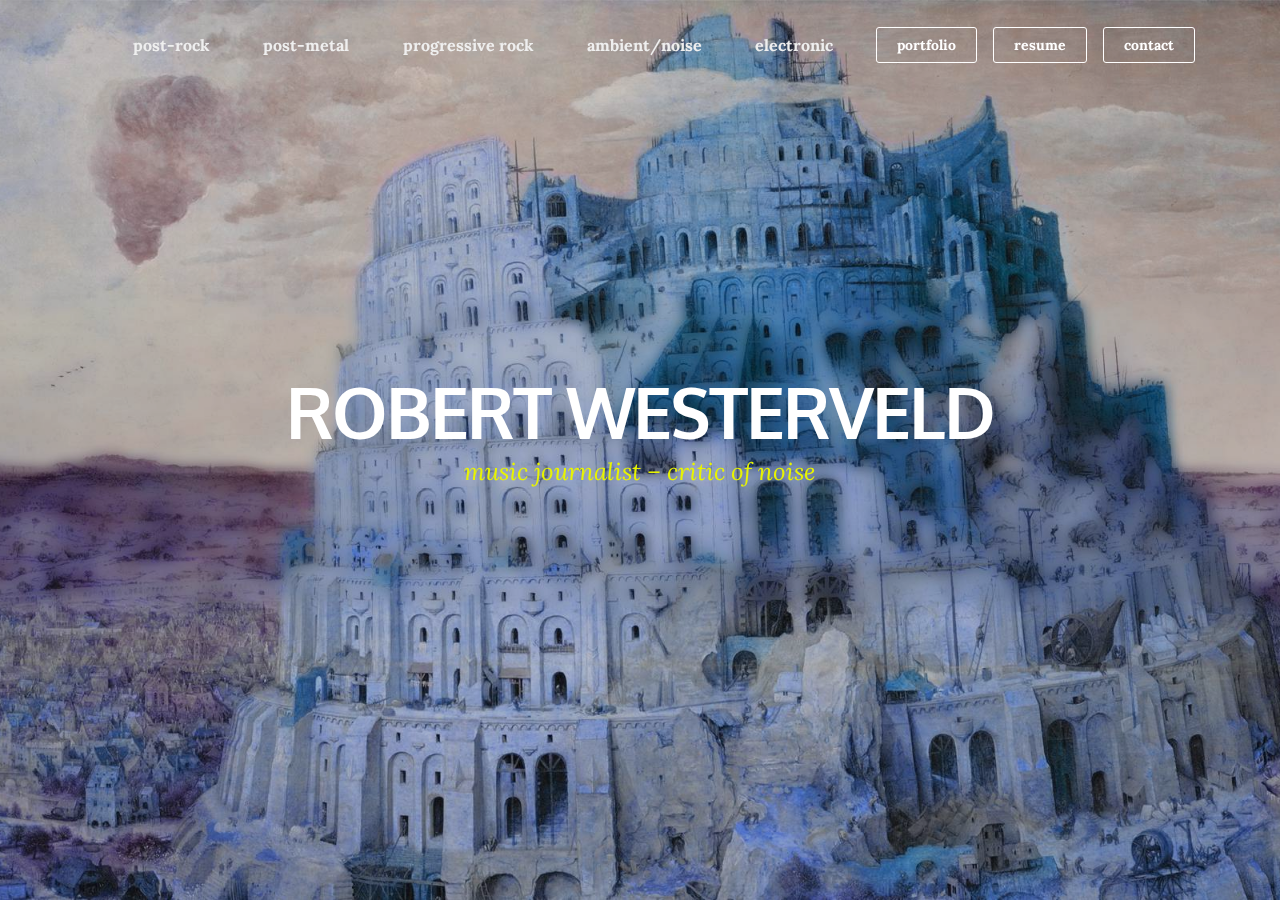
==== index.html @ 048e2b8c "create github pages" ====
<!DOCTYPE html>
<html>
<head>
  <!-- Site made with Mobirise Website Builder v3.9.0, https://mobirise.com -->
  <meta charset="UTF-8">
  <meta http-equiv="X-UA-Compatible" content="IE=edge">
  <meta name="generator" content="Mobirise v3.9.0, mobirise.com">
  <meta name="viewport" content="width=device-width, initial-scale=1">
  <link rel="shortcut icon" href="assets/images/logo.png" type="image/x-icon">
  <meta name="description" content="">
  
  <link rel="stylesheet" href="https://fonts.googleapis.com/css?family=Lora:400,700,400italic,700italic&amp;subset=latin">
  <link rel="stylesheet" href="https://fonts.googleapis.com/css?family=Montserrat:400,700">
  <link rel="stylesheet" href="https://fonts.googleapis.com/css?family=Raleway:100,100i,200,200i,300,300i,400,400i,500,500i,600,600i,700,700i,800,800i,900,900i">
  <link rel="stylesheet" href="assets/bootstrap-material-design-font/css/material.css">
  <link rel="stylesheet" href="assets/tether/tether.min.css">
  <link rel="stylesheet" href="assets/bootstrap/css/bootstrap.min.css">
  <link rel="stylesheet" href="assets/dropdown/css/style.css">
  <link rel="stylesheet" href="assets/theme/css/style.css">
  <link rel="stylesheet" href="assets/mobirise/css/mbr-additional.css" type="text/css">
  
  
  
</head>
<body>
<section id="menu-h">

    <nav class="navbar navbar-dropdown bg-color transparent">
        <div class="container">

            <div class="mbr-table">
                
                <div class="mbr-table-cell">

                    <button class="navbar-toggler pull-xs-right hidden-md-up" type="button" data-toggle="collapse" data-target="#exCollapsingNavbar">
                        <div class="hamburger-icon"></div>
                    </button>

                    <ul class="nav-dropdown collapse pull-xs-right nav navbar-nav navbar-toggleable-sm" id="exCollapsingNavbar"><li class="nav-item"><a class="nav-link link" href="https://mobirise.com/">post-rock</a></li><li class="nav-item"><a class="nav-link link" href="https://mobirise.com/">post-metal</a></li><li class="nav-item"><a class="nav-link link" href="https://mobirise.com/">progressive rock</a></li><li class="nav-item"><a class="nav-link link" href="https://mobirise.com/">ambient/noise</a></li><li class="nav-item"><a class="nav-link link" href="https://mobirise.com/">electronic</a></li><li class="nav-item nav-btn"><a class="nav-link btn btn-white-outline btn-white" href="https://mobirise.com/">portfolio</a></li><li class="nav-item nav-btn"><a class="nav-link btn btn-white btn-white-outline" href="https://mobirise.com/">resume</a></li><li class="nav-item nav-btn"><a class="nav-link btn btn-white btn-white-outline" href="https://mobirise.com/">contact</a></li></ul>
                    <button hidden="" class="navbar-toggler navbar-close" type="button" data-toggle="collapse" data-target="#exCollapsingNavbar">
                        <div class="close-icon"></div>
                    </button>

                </div>
            </div>

        </div>
    </nav>

</section>

<section class="engine"><a rel="external" href="https://mobirise.com">simple web site development software</a></section><section class="mbr-section mbr-section-hero mbr-section-full mbr-parallax-background mbr-after-navbar" id="header1-0" style="background-image: url(assets/images/background-2000x1125-46.jpg);">

    <div class="mbr-overlay" style="opacity: 0.2; background-color: rgb(0, 0, 0);"></div>

    <div class="mbr-table-cell">

        <div class="container">
            <div class="row">
                <div class="mbr-section col-md-10 col-md-offset-1 text-xs-center">

                    <h1 class="mbr-section-title display-1"><span style="font-size: 4.39rem; line-height: 1.1;">ROBERT WESTERVELD</span><br></h1>
                    <p class="mbr-section-lead lead">music journalist – critic of noise<br></p>
                    
                </div>
            </div>
        </div>
    </div>

    

</section>


  <script src="assets/web/assets/jquery/jquery.min.js"></script>
  <script src="assets/tether/tether.min.js"></script>
  <script src="assets/bootstrap/js/bootstrap.min.js"></script>
  <script src="assets/smooth-scroll/SmoothScroll.js"></script>
  <script src="assets/jarallax/jarallax.js"></script>
  <script src="assets/dropdown/js/script.min.js"></script>
  <script src="assets/touchSwipe/jquery.touchSwipe.min.js"></script>
  <script src="assets/theme/js/script.js"></script>
  
  
</body>
</html>
---- assets/bootstrap-material-design-font/css/material.css ----
@font-face {
  font-family: 'Material-Design-Icons';
  src: url('../fonts/Material-Design-Icons.eot?3ocs8m');
  src: url('../fonts/Material-Design-Icons.eot?#iefix3ocs8m') format('embedded-opentype'), url('../fonts/Material-Design-Icons.woff?3ocs8m') format('woff'), url('../fonts/Material-Design-Icons.ttf?3ocs8m') format('truetype'), url('../fonts/Material-Design-Icons.svg?3ocs8m#Material-Design-Icons') format('svg');
  font-weight: normal;
  font-style: normal;
}
[class^="mdi-"],
[class*="mdi-"] {
  speak: none;
  display: inline-block;
  font-style: normal;
  font-variant:normal;
  font-weight:normal;
  /*font-size:24px;*/
  line-height:1;
  font-family:'Material-Design-Icons' !important;
  text-rendering: auto;
  
  -webkit-font-smoothing: antialiased;
  -moz-osx-font-smoothing: grayscale;
  -webkit-transform: translate(0, 0);
      -ms-transform: translate(0, 0);
          transform: translate(0, 0);
}
[class^="mdi-"]:before,
[class*="mdi-"]:before {
  display: inline-block;
  speak: none;
  text-decoration: inherit;
}
[class^="mdi-"].pull-left,
[class*="mdi-"].pull-left {
  margin-right: .3em;
}
[class^="mdi-"].pull-right,
[class*="mdi-"].pull-right {
  margin-left: .3em;
}
[class^="mdi-"].mdi-lg:before,
[class*="mdi-"].mdi-lg:before,
[class^="mdi-"].mdi-lg:after,
[class*="mdi-"].mdi-lg:after {
  font-size: 1.33333333em;
  line-height: 0.75em;
  vertical-align: -15%;
}
[class^="mdi-"].mdi-2x:before,
[class*="mdi-"].mdi-2x:before,
[class^="mdi-"].mdi-2x:after,
[class*="mdi-"].mdi-2x:after {
  font-size: 2em;
}
[class^="mdi-"].mdi-3x:before,
[class*="mdi-"].mdi-3x:before,
[class^="mdi-"].mdi-3x:after,
[class*="mdi-"].mdi-3x:after {
  font-size: 3em;
}
[class^="mdi-"].mdi-4x:before,
[class*="mdi-"].mdi-4x:before,
[class^="mdi-"].mdi-4x:after,
[class*="mdi-"].mdi-4x:after {
  font-size: 4em;
}
[class^="mdi-"].mdi-5x:before,
[class*="mdi-"].mdi-5x:before,
[class^="mdi-"].mdi-5x:after,
[class*="mdi-"].mdi-5x:after {
  font-size: 5em;
}
[class^="mdi-device-signal-cellular-"]:after,
[class^="mdi-device-battery-"]:after,
[class^="mdi-device-battery-charging-"]:after,
[class^="mdi-device-signal-cellular-connected-no-internet-"]:after,
[class^="mdi-device-signal-wifi-"]:after,
[class^="mdi-device-signal-wifi-statusbar-not-connected"]:after,
.mdi-device-network-wifi:after {
  opacity: .3;
  position: absolute;
  left: 0;
  top: 0;
  z-index: 1;
  display: inline-block;
  speak: none;
  text-decoration: inherit;
}
[class^="mdi-device-signal-cellular-"]:after {
  content: "\e758";
}
[class^="mdi-device-battery-"]:after {
  content: "\e735";
}
[class^="mdi-device-battery-charging-"]:after {
  content: "\e733";
}
[class^="mdi-device-signal-cellular-connected-no-internet-"]:after {
  content: "\e75d";
}
[class^="mdi-device-signal-wifi-"]:after,
.mdi-device-network-wifi:after {
  content: "\e765";
}
[class^="mdi-device-signal-wifi-statusbasr-not-connected"]:after {
  content: "\e8f7";
}
.mdi-device-signal-cellular-off:after,
.mdi-device-signal-cellular-null:after,
.mdi-device-signal-cellular-no-sim:after,
.mdi-device-signal-wifi-off:after,
.mdi-device-signal-wifi-4-bar:after,
.mdi-device-signal-cellular-4-bar:after,
.mdi-device-battery-alert:after,
.mdi-device-signal-cellular-connected-no-internet-4-bar:after,
.mdi-device-battery-std:after,
.mdi-device-battery-full .mdi-device-battery-unknown:after {
  content: "";
}
.mdi-fw {
  width: 1.28571429em;
  text-align: center;
}
.mdi-ul {
  padding-left: 0;
  margin-left: 2.14285714em;
  list-style-type: none;
}
.mdi-ul > li {
  position: relative;
}
.mdi-li {
  position: absolute;
  left: -2.14285714em;
  width: 2.14285714em;
  top: 0.14285714em;
  text-align: center;
}
.mdi-li.mdi-lg {
  left: -1.85714286em;
}
.mdi-border {
  padding: .2em .25em .15em;
  border: solid 0.08em #eeeeee;
  border-radius: .1em;
}
.mdi-spin {
  -webkit-animation: mdi-spin 2s infinite linear;
  animation: mdi-spin 2s infinite linear;
  -webkit-transform-origin: 50% 50%;
  -ms-transform-origin: 50% 50%;
      transform-origin: 50% 50%;
}
.mdi-pulse {
  -webkit-animation: mdi-spin 1s steps(8) infinite;
  animation: mdi-spin 1s steps(8) infinite;
  -webkit-transform-origin: 50% 50%;
  -ms-transform-origin: 50% 50%;
      transform-origin: 50% 50%;
}
@-webkit-keyframes mdi-spin {
  0% {
    -webkit-transform: rotate(0deg);
    transform: rotate(0deg);
  }
  100% {
    -webkit-transform: rotate(359deg);
    transform: rotate(359deg);
  }
}
@keyframes mdi-spin {
  0% {
    -webkit-transform: rotate(0deg);
    transform: rotate(0deg);
  }
  100% {
    -webkit-transform: rotate(359deg);
    transform: rotate(359deg);
  }
}
.mdi-rotate-90 {
  filter: progid:DXImageTransform.Microsoft.BasicImage(rotation=1);
  -webkit-transform: rotate(90deg);
  -ms-transform: rotate(90deg);
  transform: rotate(90deg);
}
.mdi-rotate-180 {
  filter: progid:DXImageTransform.Microsoft.BasicImage(rotation=2);
  -webkit-transform: rotate(180deg);
  -ms-transform: rotate(180deg);
  transform: rotate(180deg);
}
.mdi-rotate-270 {
  filter: progid:DXImageTransform.Microsoft.BasicImage(rotation=3);
  -webkit-transform: rotate(270deg);
  -ms-transform: rotate(270deg);
  transform: rotate(270deg);
}
.mdi-flip-horizontal {
  filter: progid:DXImageTransform.Microsoft.BasicImage(rotation=0, mirror=1);
  -webkit-transform: scale(-1, 1);
  -ms-transform: scale(-1, 1);
  transform: scale(-1, 1);
}
.mdi-flip-vertical {
  filter: progid:DXImageTransform.Microsoft.BasicImage(rotation=2, mirror=1);
  -webkit-transform: scale(1, -1);
  -ms-transform: scale(1, -1);
  transform: scale(1, -1);
}
:root .mdi-rotate-90,
:root .mdi-rotate-180,
:root .mdi-rotate-270,
:root .mdi-flip-horizontal,
:root .mdi-flip-vertical {
  -webkit-filter: none;
          filter: none;
}
.mdi-stack {
  position: relative;
  display: inline-block;
  width: 2em;
  height: 2em;
  line-height: 2em;
  vertical-align: middle;
}
.mdi-stack-1x,
.mdi-stack-2x {
  position: absolute;
  left: 0;
  width: 100%;
  text-align: center;
}
.mdi-stack-1x {
  line-height: inherit;
}
.mdi-stack-2x {
  font-size: 2em;
}
.mdi-inverse {
  color: #ffffff;
}
/* Start Icons */
.mdi-action-3d-rotation:before {
  content: "\e600";
}
.mdi-action-accessibility:before {
  content: "\e601";
}
.mdi-action-account-balance-wallet:before {
  content: "\e602";
}
.mdi-action-account-balance:before {
  content: "\e603";
}
.mdi-action-account-box:before {
  content: "\e604";
}
.mdi-action-account-child:before {
  content: "\e605";
}
.mdi-action-account-circle:before {
  content: "\e606";
}
.mdi-action-add-shopping-cart:before {
  content: "\e607";
}
.mdi-action-alarm-add:before {
  content: "\e608";
}
.mdi-action-alarm-off:before {
  content: "\e609";
}
.mdi-action-alarm-on:before {
  content: "\e60a";
}
.mdi-action-alarm:before {
  content: "\e60b";
}
.mdi-action-android:before {
  content: "\e60c";
}
.mdi-action-announcement:before {
  content: "\e60d";
}
.mdi-action-aspect-ratio:before {
  content: "\e60e";
}
.mdi-action-assessment:before {
  content: "\e60f";
}
.mdi-action-assignment-ind:before {
  content: "\e610";
}
.mdi-action-assignment-late:before {
  content: "\e611";
}
.mdi-action-assignment-return:before {
  content: "\e612";
}
.mdi-action-assignment-returned:before {
  content: "\e613";
}
.mdi-action-assignment-turned-in:before {
  content: "\e614";
}
.mdi-action-assignment:before {
  content: "\e615";
}
.mdi-action-autorenew:before {
  content: "\e616";
}
.mdi-action-backup:before {
  content: "\e617";
}
.mdi-action-book:before {
  content: "\e618";
}
.mdi-action-bookmark-outline:before {
  content: "\e619";
}
.mdi-action-bookmark:before {
  content: "\e61a";
}
.mdi-action-bug-report:before {
  content: "\e61b";
}
.mdi-action-cached:before {
  content: "\e61c";
}
.mdi-action-check-circle:before {
  content: "\e61d";
}
.mdi-action-class:before {
  content: "\e61e";
}
.mdi-action-credit-card:before {
  content: "\e61f";
}
.mdi-action-dashboard:before {
  content: "\e620";
}
.mdi-action-delete:before {
  content: "\e621";
}
.mdi-action-description:before {
  content: "\e622";
}
.mdi-action-dns:before {
  content: "\e623";
}
.mdi-action-done-all:before {
  content: "\e624";
}
.mdi-action-done:before {
  content: "\e625";
}
.mdi-action-event:before {
  content: "\e626";
}
.mdi-action-exit-to-app:before {
  content: "\e627";
}
.mdi-action-explore:before {
  content: "\e628";
}
.mdi-action-extension:before {
  content: "\e629";
}
.mdi-action-face-unlock:before {
  content: "\e62a";
}
.mdi-action-favorite-outline:before {
  content: "\e62b";
}
.mdi-action-favorite:before {
  content: "\e62c";
}
.mdi-action-find-in-page:before {
  content: "\e62d";
}
.mdi-action-find-replace:before {
  content: "\e62e";
}
.mdi-action-flip-to-back:before {
  content: "\e62f";
}
.mdi-action-flip-to-front:before {
  content: "\e630";
}
.mdi-action-get-app:before {
  content: "\e631";
}
.mdi-action-grade:before {
  content: "\e632";
}
.mdi-action-group-work:before {
  content: "\e633";
}
.mdi-action-help:before {
  content: "\e634";
}
.mdi-action-highlight-remove:before {
  content: "\e635";
}
.mdi-action-history:before {
  content: "\e636";
}
.mdi-action-home:before {
  content: "\e637";
}
.mdi-action-https:before {
  content: "\e638";
}
.mdi-action-info-outline:before {
  content: "\e639";
}
.mdi-action-info:before {
  content: "\e63a";
}
.mdi-action-input:before {
  content: "\e63b";
}
.mdi-action-invert-colors:before {
  content: "\e63c";
}
.mdi-action-label-outline:before {
  content: "\e63d";
}
.mdi-action-label:before {
  content: "\e63e";
}
.mdi-action-language:before {
  content: "\e63f";
}
.mdi-action-launch:before {
  content: "\e640";
}
.mdi-action-list:before {
  content: "\e641";
}
.mdi-action-lock-open:before {
  content: "\e642";
}
.mdi-action-lock-outline:before {
  content: "\e643";
}
.mdi-action-lock:before {
  content: "\e644";
}
.mdi-action-loyalty:before {
  content: "\e645";
}
.mdi-action-markunread-mailbox:before {
  content: "\e646";
}
.mdi-action-note-add:before {
  content: "\e647";
}
.mdi-action-open-in-browser:before {
  content: "\e648";
}
.mdi-action-open-in-new:before {
  content: "\e649";
}
.mdi-action-open-with:before {
  content: "\e64a";
}
.mdi-action-pageview:before {
  content: "\e64b";
}
.mdi-action-payment:before {
  content: "\e64c";
}
.mdi-action-perm-camera-mic:before {
  content: "\e64d";
}
.mdi-action-perm-contact-cal:before {
  content: "\e64e";
}
.mdi-action-perm-data-setting:before {
  content: "\e64f";
}
.mdi-action-perm-device-info:before {
  content: "\e650";
}
.mdi-action-perm-identity:before {
  content: "\e651";
}
.mdi-action-perm-media:before {
  content: "\e652";
}
.mdi-action-perm-phone-msg:before {
  content: "\e653";
}
.mdi-action-perm-scan-wifi:before {
  content: "\e654";
}
.mdi-action-picture-in-picture:before {
  content: "\e655";
}
.mdi-action-polymer:before {
  content: "\e656";
}
.mdi-action-print:before {
  content: "\e657";
}
.mdi-action-query-builder:before {
  content: "\e658";
}
.mdi-action-question-answer:before {
  content: "\e659";
}
.mdi-action-receipt:before {
  content: "\e65a";
}
.mdi-action-redeem:before {
  content: "\e65b";
}
.mdi-action-reorder:before {
  content: "\e65c";
}
.mdi-action-report-problem:before {
  content: "\e65d";
}
.mdi-action-restore:before {
  content: "\e65e";
}
.mdi-action-room:before {
  content: "\e65f";
}
.mdi-action-schedule:before {
  content: "\e660";
}
.mdi-action-search:before {
  content: "\e661";
}
.mdi-action-settings-applications:before {
  content: "\e662";
}
.mdi-action-settings-backup-restore:before {
  content: "\e663";
}
.mdi-action-settings-bluetooth:before {
  content: "\e664";
}
.mdi-action-settings-cell:before {
  content: "\e665";
}
.mdi-action-settings-display:before {
  content: "\e666";
}
.mdi-action-settings-ethernet:before {
  content: "\e667";
}
.mdi-action-settings-input-antenna:before {
  content: "\e668";
}
.mdi-action-settings-input-component:before {
  content: "\e669";
}
.mdi-action-settings-input-composite:before {
  content: "\e66a";
}
.mdi-action-settings-input-hdmi:before {
  content: "\e66b";
}
.mdi-action-settings-input-svideo:before {
  content: "\e66c";
}
.mdi-action-settings-overscan:before {
  content: "\e66d";
}
.mdi-action-settings-phone:before {
  content: "\e66e";
}
.mdi-action-settings-power:before {
  content: "\e66f";
}
.mdi-action-settings-remote:before {
  content: "\e670";
}
.mdi-action-settings-voice:before {
  content: "\e671";
}
.mdi-action-settings:before {
  content: "\e672";
}
.mdi-action-shop-two:before {
  content: "\e673";
}
.mdi-action-shop:before {
  content: "\e674";
}
.mdi-action-shopping-basket:before {
  content: "\e675";
}
.mdi-action-shopping-cart:before {
  content: "\e676";
}
.mdi-action-speaker-notes:before {
  content: "\e677";
}
.mdi-action-spellcheck:before {
  content: "\e678";
}
.mdi-action-star-rate:before {
  content: "\e679";
}
.mdi-action-stars:before {
  content: "\e67a";
}
.mdi-action-store:before {
  content: "\e67b";
}
.mdi-action-subject:before {
  content: "\e67c";
}
.mdi-action-supervisor-account:before {
  content: "\e67d";
}
.mdi-action-swap-horiz:before {
  content: "\e67e";
}
.mdi-action-swap-vert-circle:before {
  content: "\e67f";
}
.mdi-action-swap-vert:before {
  content: "\e680";
}
.mdi-action-system-update-tv:before {
  content: "\e681";
}
.mdi-action-tab-unselected:before {
  content: "\e682";
}
.mdi-action-tab:before {
  content: "\e683";
}
.mdi-action-theaters:before {
  content: "\e684";
}
.mdi-action-thumb-down:before {
  content: "\e685";
}
.mdi-action-thumb-up:before {
  content: "\e686";
}
.mdi-action-thumbs-up-down:before {
  content: "\e687";
}
.mdi-action-toc:before {
  content: "\e688";
}
.mdi-action-today:before {
  content: "\e689";
}
.mdi-action-track-changes:before {
  content: "\e68a";
}
.mdi-action-translate:before {
  content: "\e68b";
}
.mdi-action-trending-down:before {
  content: "\e68c";
}
.mdi-action-trending-neutral:before {
  content: "\e68d";
}
.mdi-action-trending-up:before {
  content: "\e68e";
}
.mdi-action-turned-in-not:before {
  content: "\e68f";
}
.mdi-action-turned-in:before {
  content: "\e690";
}
.mdi-action-verified-user:before {
  content: "\e691";
}
.mdi-action-view-agenda:before {
  content: "\e692";
}
.mdi-action-view-array:before {
  content: "\e693";
}
.mdi-action-view-carousel:before {
  content: "\e694";
}
.mdi-action-view-column:before {
  content: "\e695";
}
.mdi-action-view-day:before {
  content: "\e696";
}
.mdi-action-view-headline:before {
  content: "\e697";
}
.mdi-action-view-list:before {
  content: "\e698";
}
.mdi-action-view-module:before {
  content: "\e699";
}
.mdi-action-view-quilt:before {
  content: "\e69a";
}
.mdi-action-view-stream:before {
  content: "\e69b";
}
.mdi-action-view-week:before {
  content: "\e69c";
}
.mdi-action-visibility-off:before {
  content: "\e69d";
}
.mdi-action-visibility:before {
  content: "\e69e";
}
.mdi-action-wallet-giftcard:before {
  content: "\e69f";
}
.mdi-action-wallet-membership:before {
  content: "\e6a0";
}
.mdi-action-wallet-travel:before {
  content: "\e6a1";
}
.mdi-action-work:before {
  content: "\e6a2";
}
.mdi-alert-error:before {
  content: "\e6a3";
}
.mdi-alert-warning:before {
  content: "\e6a4";
}
.mdi-av-album:before {
  content: "\e6a5";
}
.mdi-av-closed-caption:before {
  content: "\e6a6";
}
.mdi-av-equalizer:before {
  content: "\e6a7";
}
.mdi-av-explicit:before {
  content: "\e6a8";
}
.mdi-av-fast-forward:before {
  content: "\e6a9";
}
.mdi-av-fast-rewind:before {
  content: "\e6aa";
}
.mdi-av-games:before {
  content: "\e6ab";
}
.mdi-av-hearing:before {
  content: "\e6ac";
}
.mdi-av-high-quality:before {
  content: "\e6ad";
}
.mdi-av-loop:before {
  content: "\e6ae";
}
.mdi-av-mic-none:before {
  content: "\e6af";
}
.mdi-av-mic-off:before {
  content: "\e6b0";
}
.mdi-av-mic:before {
  content: "\e6b1";
}
.mdi-av-movie:before {
  content: "\e6b2";
}
.mdi-av-my-library-add:before {
  content: "\e6b3";
}
.mdi-av-my-library-books:before {
  content: "\e6b4";
}
.mdi-av-my-library-music:before {
  content: "\e6b5";
}
.mdi-av-new-releases:before {
  content: "\e6b6";
}
.mdi-av-not-interested:before {
  content: "\e6b7";
}
.mdi-av-pause-circle-fill:before {
  content: "\e6b8";
}
.mdi-av-pause-circle-outline:before {
  content: "\e6b9";
}
.mdi-av-pause:before {
  content: "\e6ba";
}
.mdi-av-play-arrow:before {
  content: "\e6bb";
}
.mdi-av-play-circle-fill:before {
  content: "\e6bc";
}
.mdi-av-play-circle-outline:before {
  content: "\e6bd";
}
.mdi-av-play-shopping-bag:before {
  content: "\e6be";
}
.mdi-av-playlist-add:before {
  content: "\e6bf";
}
.mdi-av-queue-music:before {
  content: "\e6c0";
}
.mdi-av-queue:before {
  content: "\e6c1";
}
.mdi-av-radio:before {
  content: "\e6c2";
}
.mdi-av-recent-actors:before {
  content: "\e6c3";
}
.mdi-av-repeat-one:before {
  content: "\e6c4";
}
.mdi-av-repeat:before {
  content: "\e6c5";
}
.mdi-av-replay:before {
  content: "\e6c6";
}
.mdi-av-shuffle:before {
  content: "\e6c7";
}
.mdi-av-skip-next:before {
  content: "\e6c8";
}
.mdi-av-skip-previous:before {
  content: "\e6c9";
}
.mdi-av-snooze:before {
  content: "\e6ca";
}
.mdi-av-stop:before {
  content: "\e6cb";
}
.mdi-av-subtitles:before {
  content: "\e6cc";
}
.mdi-av-surround-sound:before {
  content: "\e6cd";
}
.mdi-av-timer:before {
  content: "\e6ce";
}
.mdi-av-video-collection:before {
  content: "\e6cf";
}
.mdi-av-videocam-off:before {
  content: "\e6d0";
}
.mdi-av-videocam:before {
  content: "\e6d1";
}
.mdi-av-volume-down:before {
  content: "\e6d2";
}
.mdi-av-volume-mute:before {
  content: "\e6d3";
}
.mdi-av-volume-off:before {
  content: "\e6d4";
}
.mdi-av-volume-up:before {
  content: "\e6d5";
}
.mdi-av-web:before {
  content: "\e6d6";
}
.mdi-communication-business:before {
  content: "\e6d7";
}
.mdi-communication-call-end:before {
  content: "\e6d8";
}
.mdi-communication-call-made:before {
  content: "\e6d9";
}
.mdi-communication-call-merge:before {
  content: "\e6da";
}
.mdi-communication-call-missed:before {
  content: "\e6db";
}
.mdi-communication-call-received:before {
  content: "\e6dc";
}
.mdi-communication-call-split:before {
  content: "\e6dd";
}
.mdi-communication-call:before {
  content: "\e6de";
}
.mdi-communication-chat:before {
  content: "\e6df";
}
.mdi-communication-clear-all:before {
  content: "\e6e0";
}
.mdi-communication-comment:before {
  content: "\e6e1";
}
.mdi-communication-contacts:before {
  content: "\e6e2";
}
.mdi-communication-dialer-sip:before {
  content: "\e6e3";
}
.mdi-communication-dialpad:before {
  content: "\e6e4";
}
.mdi-communication-dnd-on:before {
  content: "\e6e5";
}
.mdi-communication-email:before {
  content: "\e6e6";
}
.mdi-communication-forum:before {
  content: "\e6e7";
}
.mdi-communication-import-export:before {
  content: "\e6e8";
}
.mdi-communication-invert-colors-off:before {
  content: "\e6e9";
}
.mdi-communication-invert-colors-on:before {
  content: "\e6ea";
}
.mdi-communication-live-help:before {
  content: "\e6eb";
}
.mdi-communication-location-off:before {
  content: "\e6ec";
}
.mdi-communication-location-on:before {
  content: "\e6ed";
}
.mdi-communication-message:before {
  content: "\e6ee";
}
.mdi-communication-messenger:before {
  content: "\e6ef";
}
.mdi-communication-no-sim:before {
  content: "\e6f0";
}
.mdi-communication-phone:before {
  content: "\e6f1";
}
.mdi-communication-portable-wifi-off:before {
  content: "\e6f2";
}
.mdi-communication-quick-contacts-dialer:before {
  content: "\e6f3";
}
.mdi-communication-quick-contacts-mail:before {
  content: "\e6f4";
}
.mdi-communication-ring-volume:before {
  content: "\e6f5";
}
.mdi-communication-stay-current-landscape:before {
  content: "\e6f6";
}
.mdi-communication-stay-current-portrait:before {
  content: "\e6f7";
}
.mdi-communication-stay-primary-landscape:before {
  content: "\e6f8";
}
.mdi-communication-stay-primary-portrait:before {
  content: "\e6f9";
}
.mdi-communication-swap-calls:before {
  content: "\e6fa";
}
.mdi-communication-textsms:before {
  content: "\e6fb";
}
.mdi-communication-voicemail:before {
  content: "\e6fc";
}
.mdi-communication-vpn-key:before {
  content: "\e6fd";
}
.mdi-content-add-box:before {
  content: "\e6fe";
}
.mdi-content-add-circle-outline:before {
  content: "\e6ff";
}
.mdi-content-add-circle:before {
  content: "\e700";
}
.mdi-content-add:before {
  content: "\e701";
}
.mdi-content-archive:before {
  content: "\e702";
}
.mdi-content-backspace:before {
  content: "\e703";
}
.mdi-content-block:before {
  content: "\e704";
}
.mdi-content-clear:before {
  content: "\e705";
}
.mdi-content-content-copy:before {
  content: "\e706";
}
.mdi-content-content-cut:before {
  content: "\e707";
}
.mdi-content-content-paste:before {
  content: "\e708";
}
.mdi-content-create:before {
  content: "\e709";
}
.mdi-content-drafts:before {
  content: "\e70a";
}
.mdi-content-filter-list:before {
  content: "\e70b";
}
.mdi-content-flag:before {
  content: "\e70c";
}
.mdi-content-forward:before {
  content: "\e70d";
}
.mdi-content-gesture:before {
  content: "\e70e";
}
.mdi-content-inbox:before {
  content: "\e70f";
}
.mdi-content-link:before {
  content: "\e710";
}
.mdi-content-mail:before {
  content: "\e711";
}
.mdi-content-markunread:before {
  content: "\e712";
}
.mdi-content-redo:before {
  content: "\e713";
}
.mdi-content-remove-circle-outline:before {
  content: "\e714";
}
.mdi-content-remove-circle:before {
  content: "\e715";
}
.mdi-content-remove:before {
  content: "\e716";
}
.mdi-content-reply-all:before {
  content: "\e717";
}
.mdi-content-reply:before {
  content: "\e718";
}
.mdi-content-report:before {
  content: "\e719";
}
.mdi-content-save:before {
  content: "\e71a";
}
.mdi-content-select-all:before {
  content: "\e71b";
}
.mdi-content-send:before {
  content: "\e71c";
}
.mdi-content-sort:before {
  content: "\e71d";
}
.mdi-content-text-format:before {
  content: "\e71e";
}
.mdi-content-undo:before {
  content: "\e71f";
}
.mdi-editor-attach-file:before {
  content: "\e776";
}
.mdi-editor-attach-money:before {
  content: "\e777";
}
.mdi-editor-border-all:before {
  content: "\e778";
}
.mdi-editor-border-bottom:before {
  content: "\e779";
}
.mdi-editor-border-clear:before {
  content: "\e77a";
}
.mdi-editor-border-color:before {
  content: "\e77b";
}
.mdi-editor-border-horizontal:before {
  content: "\e77c";
}
.mdi-editor-border-inner:before {
  content: "\e77d";
}
.mdi-editor-border-left:before {
  content: "\e77e";
}
.mdi-editor-border-outer:before {
  content: "\e77f";
}
.mdi-editor-border-right:before {
  content: "\e780";
}
.mdi-editor-border-style:before {
  content: "\e781";
}
.mdi-editor-border-top:before {
  content: "\e782";
}
.mdi-editor-border-vertical:before {
  content: "\e783";
}
.mdi-editor-format-align-center:before {
  content: "\e784";
}
.mdi-editor-format-align-justify:before {
  content: "\e785";
}
.mdi-editor-format-align-left:before {
  content: "\e786";
}
.mdi-editor-format-align-right:before {
  content: "\e787";
}
.mdi-editor-format-bold:before {
  content: "\e788";
}
.mdi-editor-format-clear:before {
  content: "\e789";
}
.mdi-editor-format-color-fill:before {
  content: "\e78a";
}
.mdi-editor-format-color-reset:before {
  content: "\e78b";
}
.mdi-editor-format-color-text:before {
  content: "\e78c";
}
.mdi-editor-format-indent-decrease:before {
  content: "\e78d";
}
.mdi-editor-format-indent-increase:before {
  content: "\e78e";
}
.mdi-editor-format-italic:before {
  content: "\e78f";
}
.mdi-editor-format-line-spacing:before {
  content: "\e790";
}
.mdi-editor-format-list-bulleted:before {
  content: "\e791";
}
.mdi-editor-format-list-numbered:before {
  content: "\e792";
}
.mdi-editor-format-paint:before {
  content: "\e793";
}
.mdi-editor-format-quote:before {
  content: "\e794";
}
.mdi-editor-format-size:before {
  content: "\e795";
}
.mdi-editor-format-strikethrough:before {
  content: "\e796";
}
.mdi-editor-format-textdirection-l-to-r:before {
  content: "\e797";
}
.mdi-editor-format-textdirection-r-to-l:before {
  content: "\e798";
}
.mdi-editor-format-underline:before {
  content: "\e799";
}
.mdi-editor-functions:before {
  content: "\e79a";
}
.mdi-editor-insert-chart:before {
  content: "\e79b";
}
.mdi-editor-insert-comment:before {
  content: "\e79c";
}
.mdi-editor-insert-drive-file:before {
  content: "\e79d";
}
.mdi-editor-insert-emoticon:before {
  content: "\e79e";
}
.mdi-editor-insert-invitation:before {
  content: "\e79f";
}
.mdi-editor-insert-link:before {
  content: "\e7a0";
}
.mdi-editor-insert-photo:before {
  content: "\e7a1";
}
.mdi-editor-merge-type:before {
  content: "\e7a2";
}
.mdi-editor-mode-comment:before {
  content: "\e7a3";
}
.mdi-editor-mode-edit:before {
  content: "\e7a4";
}
.mdi-editor-publish:before {
  content: "\e7a5";
}
.mdi-editor-vertical-align-bottom:before {
  content: "\e7a6";
}
.mdi-editor-vertical-align-center:before {
  content: "\e7a7";
}
.mdi-editor-vertical-align-top:before {
  content: "\e7a8";
}
.mdi-editor-wrap-text:before {
  content: "\e7a9";
}
.mdi-file-attachment:before {
  content: "\e7aa";
}
.mdi-file-cloud-circle:before {
  content: "\e7ab";
}
.mdi-file-cloud-done:before {
  content: "\e7ac";
}
.mdi-file-cloud-download:before {
  content: "\e7ad";
}
.mdi-file-cloud-off:before {
  content: "\e7ae";
}
.mdi-file-cloud-queue:before {
  content: "\e7af";
}
.mdi-file-cloud-upload:before {
  content: "\e7b0";
}
.mdi-file-cloud:before {
  content: "\e7b1";
}
.mdi-file-file-download:before {
  content: "\e7b2";
}
.mdi-file-file-upload:before {
  content: "\e7b3";
}
.mdi-file-folder-open:before {
  content: "\e7b4";
}
.mdi-file-folder-shared:before {
  content: "\e7b5";
}
.mdi-file-folder:before {
  content: "\e7b6";
}
.mdi-device-access-alarm:before {
  content: "\e720";
}
.mdi-device-access-alarms:before {
  content: "\e721";
}
.mdi-device-access-time:before {
  content: "\e722";
}
.mdi-device-add-alarm:before {
  content: "\e723";
}
.mdi-device-airplanemode-off:before {
  content: "\e724";
}
.mdi-device-airplanemode-on:before {
  content: "\e725";
}
.mdi-device-battery-20:before {
  content: "\e726";
}
.mdi-device-battery-30:before {
  content: "\e727";
}
.mdi-device-battery-50:before {
  content: "\e728";
}
.mdi-device-battery-60:before {
  content: "\e729";
}
.mdi-device-battery-80:before {
  content: "\e72a";
}
.mdi-device-battery-90:before {
  content: "\e72b";
}
.mdi-device-battery-alert:before {
  content: "\e72c";
}
.mdi-device-battery-charging-20:before {
  content: "\e72d";
}
.mdi-device-battery-charging-30:before {
  content: "\e72e";
}
.mdi-device-battery-charging-50:before {
  content: "\e72f";
}
.mdi-device-battery-charging-60:before {
  content: "\e730";
}
.mdi-device-battery-charging-80:before {
  content: "\e731";
}
.mdi-device-battery-charging-90:before {
  content: "\e732";
}
.mdi-device-battery-charging-full:before {
  content: "\e733";
}
.mdi-device-battery-full:before {
  content: "\e734";
}
.mdi-device-battery-std:before {
  content: "\e735";
}
.mdi-device-battery-unknown:before {
  content: "\e736";
}
.mdi-device-bluetooth-connected:before {
  content: "\e737";
}
.mdi-device-bluetooth-disabled:before {
  content: "\e738";
}
.mdi-device-bluetooth-searching:before {
  content: "\e739";
}
.mdi-device-bluetooth:before {
  content: "\e73a";
}
.mdi-device-brightness-auto:before {
  content: "\e73b";
}
.mdi-device-brightness-high:before {
  content: "\e73c";
}
.mdi-device-brightness-low:before {
  content: "\e73d";
}
.mdi-device-brightness-medium:before {
  content: "\e73e";
}
.mdi-device-data-usage:before {
  content: "\e73f";
}
.mdi-device-developer-mode:before {
  content: "\e740";
}
.mdi-device-devices:before {
  content: "\e741";
}
.mdi-device-dvr:before {
  content: "\e742";
}
.mdi-device-gps-fixed:before {
  content: "\e743";
}
.mdi-device-gps-not-fixed:before {
  content: "\e744";
}
.mdi-device-gps-off:before {
  content: "\e745";
}
.mdi-device-location-disabled:before {
  content: "\e746";
}
.mdi-device-location-searching:before {
  content: "\e747";
}
.mdi-device-multitrack-audio:before {
  content: "\e748";
}
.mdi-device-network-cell:before {
  content: "\e749";
}
.mdi-device-network-wifi:before {
  content: "\e74a";
}
.mdi-device-nfc:before {
  content: "\e74b";
}
.mdi-device-now-wallpaper:before {
  content: "\e74c";
}
.mdi-device-now-widgets:before {
  content: "\e74d";
}
.mdi-device-screen-lock-landscape:before {
  content: "\e74e";
}
.mdi-device-screen-lock-portrait:before {
  content: "\e74f";
}
.mdi-device-screen-lock-rotation:before {
  content: "\e750";
}
.mdi-device-screen-rotation:before {
  content: "\e751";
}
.mdi-device-sd-storage:before {
  content: "\e752";
}
.mdi-device-settings-system-daydream:before {
  content: "\e753";
}
.mdi-device-signal-cellular-0-bar:before {
  content: "\e754";
}
.mdi-device-signal-cellular-1-bar:before {
  content: "\e755";
}
.mdi-device-signal-cellular-2-bar:before {
  content: "\e756";
}
.mdi-device-signal-cellular-3-bar:before {
  content: "\e757";
}
.mdi-device-signal-cellular-4-bar:before {
  content: "\e758";
}
.mdi-signal-wifi-statusbar-connected-no-internet-after:before {
  content: "\e8f6";
}
.mdi-device-signal-cellular-connected-no-internet-0-bar:before {
  content: "\e759";
}
.mdi-device-signal-cellular-connected-no-internet-1-bar:before {
  content: "\e75a";
}
.mdi-device-signal-cellular-connected-no-internet-2-bar:before {
  content: "\e75b";
}
.mdi-device-signal-cellular-connected-no-internet-3-bar:before {
  content: "\e75c";
}
.mdi-device-signal-cellular-connected-no-internet-4-bar:before {
  content: "\e75d";
}
.mdi-device-signal-cellular-no-sim:before {
  content: "\e75e";
}
.mdi-device-signal-cellular-null:before {
  content: "\e75f";
}
.mdi-device-signal-cellular-off:before {
  content: "\e760";
}
.mdi-device-signal-wifi-0-bar:before {
  content: "\e761";
}
.mdi-device-signal-wifi-1-bar:before {
  content: "\e762";
}
.mdi-device-signal-wifi-2-bar:before {
  content: "\e763";
}
.mdi-device-signal-wifi-3-bar:before {
  content: "\e764";
}
.mdi-device-signal-wifi-4-bar:before {
  content: "\e765";
}
.mdi-device-signal-wifi-off:before {
  content: "\e766";
}
.mdi-device-signal-wifi-statusbar-1-bar:before {
  content: "\e767";
}
.mdi-device-signal-wifi-statusbar-2-bar:before {
  content: "\e768";
}
.mdi-device-signal-wifi-statusbar-3-bar:before {
  content: "\e769";
}
.mdi-device-signal-wifi-statusbar-4-bar:before {
  content: "\e76a";
}
.mdi-device-signal-wifi-statusbar-connected-no-internet-:before {
  content: "\e76b";
}
.mdi-device-signal-wifi-statusbar-connected-no-internet:before {
  content: "\e76f";
}
.mdi-device-signal-wifi-statusbar-connected-no-internet-2:before {
  content: "\e76c";
}
.mdi-device-signal-wifi-statusbar-connected-no-internet-3:before {
  content: "\e76d";
}
.mdi-device-signal-wifi-statusbar-connected-no-internet-4:before {
  content: "\e76e";
}
.mdi-signal-wifi-statusbar-not-connected-after:before {
  content: "\e8f7";
}
.mdi-device-signal-wifi-statusbar-not-connected:before {
  content: "\e770";
}
.mdi-device-signal-wifi-statusbar-null:before {
  content: "\e771";
}
.mdi-device-storage:before {
  content: "\e772";
}
.mdi-device-usb:before {
  content: "\e773";
}
.mdi-device-wifi-lock:before {
  content: "\e774";
}
.mdi-device-wifi-tethering:before {
  content: "\e775";
}
.mdi-hardware-cast-connected:before {
  content: "\e7b7";
}
.mdi-hardware-cast:before {
  content: "\e7b8";
}
.mdi-hardware-computer:before {
  content: "\e7b9";
}
.mdi-hardware-desktop-mac:before {
  content: "\e7ba";
}
.mdi-hardware-desktop-windows:before {
  content: "\e7bb";
}
.mdi-hardware-dock:before {
  content: "\e7bc";
}
.mdi-hardware-gamepad:before {
  content: "\e7bd";
}
.mdi-hardware-headset-mic:before {
  content: "\e7be";
}
.mdi-hardware-headset:before {
  content: "\e7bf";
}
.mdi-hardware-keyboard-alt:before {
  content: "\e7c0";
}
.mdi-hardware-keyboard-arrow-down:before {
  content: "\e7c1";
}
.mdi-hardware-keyboard-arrow-left:before {
  content: "\e7c2";
}
.mdi-hardware-keyboard-arrow-right:before {
  content: "\e7c3";
}
.mdi-hardware-keyboard-arrow-up:before {
  content: "\e7c4";
}
.mdi-hardware-keyboard-backspace:before {
  content: "\e7c5";
}
.mdi-hardware-keyboard-capslock:before {
  content: "\e7c6";
}
.mdi-hardware-keyboard-control:before {
  content: "\e7c7";
}
.mdi-hardware-keyboard-hide:before {
  content: "\e7c8";
}
.mdi-hardware-keyboard-return:before {
  content: "\e7c9";
}
.mdi-hardware-keyboard-tab:before {
  content: "\e7ca";
}
.mdi-hardware-keyboard-voice:before {
  content: "\e7cb";
}
.mdi-hardware-keyboard:before {
  content: "\e7cc";
}
.mdi-hardware-laptop-chromebook:before {
  content: "\e7cd";
}
.mdi-hardware-laptop-mac:before {
  content: "\e7ce";
}
.mdi-hardware-laptop-windows:before {
  content: "\e7cf";
}
.mdi-hardware-laptop:before {
  content: "\e7d0";
}
.mdi-hardware-memory:before {
  content: "\e7d1";
}
.mdi-hardware-mouse:before {
  content: "\e7d2";
}
.mdi-hardware-phone-android:before {
  content: "\e7d3";
}
.mdi-hardware-phone-iphone:before {
  content: "\e7d4";
}
.mdi-hardware-phonelink-off:before {
  content: "\e7d5";
}
.mdi-hardware-phonelink:before {
  content: "\e7d6";
}
.mdi-hardware-security:before {
  content: "\e7d7";
}
.mdi-hardware-sim-card:before {
  content: "\e7d8";
}
.mdi-hardware-smartphone:before {
  content: "\e7d9";
}
.mdi-hardware-speaker:before {
  content: "\e7da";
}
.mdi-hardware-tablet-android:before {
  content: "\e7db";
}
.mdi-hardware-tablet-mac:before {
  content: "\e7dc";
}
.mdi-hardware-tablet:before {
  content: "\e7dd";
}
.mdi-hardware-tv:before {
  content: "\e7de";
}
.mdi-hardware-watch:before {
  content: "\e7df";
}
.mdi-image-add-to-photos:before {
  content: "\e7e0";
}
.mdi-image-adjust:before {
  content: "\e7e1";
}
.mdi-image-assistant-photo:before {
  content: "\e7e2";
}
.mdi-image-audiotrack:before {
  content: "\e7e3";
}
.mdi-image-blur-circular:before {
  content: "\e7e4";
}
.mdi-image-blur-linear:before {
  content: "\e7e5";
}
.mdi-image-blur-off:before {
  content: "\e7e6";
}
.mdi-image-blur-on:before {
  content: "\e7e7";
}
.mdi-image-brightness-1:before {
  content: "\e7e8";
}
.mdi-image-brightness-2:before {
  content: "\e7e9";
}
.mdi-image-brightness-3:before {
  content: "\e7ea";
}
.mdi-image-brightness-4:before {
  content: "\e7eb";
}
.mdi-image-brightness-5:before {
  content: "\e7ec";
}
.mdi-image-brightness-6:before {
  content: "\e7ed";
}
.mdi-image-brightness-7:before {
  content: "\e7ee";
}
.mdi-image-brush:before {
  content: "\e7ef";
}
.mdi-image-camera-alt:before {
  content: "\e7f0";
}
.mdi-image-camera-front:before {
  content: "\e7f1";
}
.mdi-image-camera-rear:before {
  content: "\e7f2";
}
.mdi-image-camera-roll:before {
  content: "\e7f3";
}
.mdi-image-camera:before {
  content: "\e7f4";
}
.mdi-image-center-focus-strong:before {
  content: "\e7f5";
}
.mdi-image-center-focus-weak:before {
  content: "\e7f6";
}
.mdi-image-collections:before {
  content: "\e7f7";
}
.mdi-image-color-lens:before {
  content: "\e7f8";
}
.mdi-image-colorize:before {
  content: "\e7f9";
}
.mdi-image-compare:before {
  content: "\e7fa";
}
.mdi-image-control-point-duplicate:before {
  content: "\e7fb";
}
.mdi-image-control-point:before {
  content: "\e7fc";
}
.mdi-image-crop-3-2:before {
  content: "\e7fd";
}
.mdi-image-crop-5-4:before {
  content: "\e7fe";
}
.mdi-image-crop-7-5:before {
  content: "\e7ff";
}
.mdi-image-crop-16-9:before {
  content: "\e800";
}
.mdi-image-crop-din:before {
  content: "\e801";
}
.mdi-image-crop-free:before {
  content: "\e802";
}
.mdi-image-crop-landscape:before {
  content: "\e803";
}
.mdi-image-crop-original:before {
  content: "\e804";
}
.mdi-image-crop-portrait:before {
  content: "\e805";
}
.mdi-image-crop-square:before {
  content: "\e806";
}
.mdi-image-crop:before {
  content: "\e807";
}
.mdi-image-dehaze:before {
  content: "\e808";
}
.mdi-image-details:before {
  content: "\e809";
}
.mdi-image-edit:before {
  content: "\e80a";
}
.mdi-image-exposure-minus-1:before {
  content: "\e80b";
}
.mdi-image-exposure-minus-2:before {
  content: "\e80c";
}
.mdi-image-exposure-plus-1:before {
  content: "\e80d";
}
.mdi-image-exposure-plus-2:before {
  content: "\e80e";
}
.mdi-image-exposure-zero:before {
  content: "\e80f";
}
.mdi-image-exposure:before {
  content: "\e810";
}
.mdi-image-filter-1:before {
  content: "\e811";
}
.mdi-image-filter-2:before {
  content: "\e812";
}
.mdi-image-filter-3:before {
  content: "\e813";
}
.mdi-image-filter-4:before {
  content: "\e814";
}
.mdi-image-filter-5:before {
  content: "\e815";
}
.mdi-image-filter-6:before {
  content: "\e816";
}
.mdi-image-filter-7:before {
  content: "\e817";
}
.mdi-image-filter-8:before {
  content: "\e818";
}
.mdi-image-filter-9-plus:before {
  content: "\e819";
}
.mdi-image-filter-9:before {
  content: "\e81a";
}
.mdi-image-filter-b-and-w:before {
  content: "\e81b";
}
.mdi-image-filter-center-focus:before {
  content: "\e81c";
}
.mdi-image-filter-drama:before {
  content: "\e81d";
}
.mdi-image-filter-frames:before {
  content: "\e81e";
}
.mdi-image-filter-hdr:before {
  content: "\e81f";
}
.mdi-image-filter-none:before {
  content: "\e820";
}
.mdi-image-filter-tilt-shift:before {
  content: "\e821";
}
.mdi-image-filter-vintage:before {
  content: "\e822";
}
.mdi-image-filter:before {
  content: "\e823";
}
.mdi-image-flare:before {
  content: "\e824";
}
.mdi-image-flash-auto:before {
  content: "\e825";
}
.mdi-image-flash-off:before {
  content: "\e826";
}
.mdi-image-flash-on:before {
  content: "\e827";
}
.mdi-image-flip:before {
  content: "\e828";
}
.mdi-image-gradient:before {
  content: "\e829";
}
.mdi-image-grain:before {
  content: "\e82a";
}
.mdi-image-grid-off:before {
  content: "\e82b";
}
.mdi-image-grid-on:before {
  content: "\e82c";
}
.mdi-image-hdr-off:before {
  content: "\e82d";
}
.mdi-image-hdr-on:before {
  content: "\e82e";
}
.mdi-image-hdr-strong:before {
  content: "\e82f";
}
.mdi-image-hdr-weak:before {
  content: "\e830";
}
.mdi-image-healing:before {
  content: "\e831";
}
.mdi-image-image-aspect-ratio:before {
  content: "\e832";
}
.mdi-image-image:before {
  content: "\e833";
}
.mdi-image-iso:before {
  content: "\e834";
}
.mdi-image-landscape:before {
  content: "\e835";
}
.mdi-image-leak-add:before {
  content: "\e836";
}
.mdi-image-leak-remove:before {
  content: "\e837";
}
.mdi-image-lens:before {
  content: "\e838";
}
.mdi-image-looks-3:before {
  content: "\e839";
}
.mdi-image-looks-4:before {
  content: "\e83a";
}
.mdi-image-looks-5:before {
  content: "\e83b";
}
.mdi-image-looks-6:before {
  content: "\e83c";
}
.mdi-image-looks-one:before {
  content: "\e83d";
}
.mdi-image-looks-two:before {
  content: "\e83e";
}
.mdi-image-looks:before {
  content: "\e83f";
}
.mdi-image-loupe:before {
  content: "\e840";
}
.mdi-image-movie-creation:before {
  content: "\e841";
}
.mdi-image-nature-people:before {
  content: "\e842";
}
.mdi-image-nature:before {
  content: "\e843";
}
.mdi-image-navigate-before:before {
  content: "\e844";
}
.mdi-image-navigate-next:before {
  content: "\e845";
}
.mdi-image-palette:before {
  content: "\e846";
}
.mdi-image-panorama-fisheye:before {
  content: "\e847";
}
.mdi-image-panorama-horizontal:before {
  content: "\e848";
}
.mdi-image-panorama-vertical:before {
  content: "\e849";
}
.mdi-image-panorama-wide-angle:before {
  content: "\e84a";
}
.mdi-image-panorama:before {
  content: "\e84b";
}
.mdi-image-photo-album:before {
  content: "\e84c";
}
.mdi-image-photo-camera:before {
  content: "\e84d";
}
.mdi-image-photo-library:before {
  content: "\e84e";
}
.mdi-image-photo:before {
  content: "\e84f";
}
.mdi-image-portrait:before {
  content: "\e850";
}
.mdi-image-remove-red-eye:before {
  content: "\e851";
}
.mdi-image-rotate-left:before {
  content: "\e852";
}
.mdi-image-rotate-right:before {
  content: "\e853";
}
.mdi-image-slideshow:before {
  content: "\e854";
}
.mdi-image-straighten:before {
  content: "\e855";
}
.mdi-image-style:before {
  content: "\e856";
}
.mdi-image-switch-camera:before {
  content: "\e857";
}
.mdi-image-switch-video:before {
  content: "\e858";
}
.mdi-image-tag-faces:before {
  content: "\e859";
}
.mdi-image-texture:before {
  content: "\e85a";
}
.mdi-image-timelapse:before {
  content: "\e85b";
}
.mdi-image-timer-3:before {
  content: "\e85c";
}
.mdi-image-timer-10:before {
  content: "\e85d";
}
.mdi-image-timer-auto:before {
  content: "\e85e";
}
.mdi-image-timer-off:before {
  content: "\e85f";
}
.mdi-image-timer:before {
  content: "\e860";
}
.mdi-image-tonality:before {
  content: "\e861";
}
.mdi-image-transform:before {
  content: "\e862";
}
.mdi-image-tune:before {
  content: "\e863";
}
.mdi-image-wb-auto:before {
  content: "\e864";
}
.mdi-image-wb-cloudy:before {
  content: "\e865";
}
.mdi-image-wb-incandescent:before {
  content: "\e866";
}
.mdi-image-wb-irradescent:before {
  content: "\e867";
}
.mdi-image-wb-sunny:before {
  content: "\e868";
}
.mdi-maps-beenhere:before {
  content: "\e869";
}
.mdi-maps-directions-bike:before {
  content: "\e86a";
}
.mdi-maps-directions-bus:before {
  content: "\e86b";
}
.mdi-maps-directions-car:before {
  content: "\e86c";
}
.mdi-maps-directions-ferry:before {
  content: "\e86d";
}
.mdi-maps-directions-subway:before {
  content: "\e86e";
}
.mdi-maps-directions-train:before {
  content: "\e86f";
}
.mdi-maps-directions-transit:before {
  content: "\e870";
}
.mdi-maps-directions-walk:before {
  content: "\e871";
}
.mdi-maps-directions:before {
  content: "\e872";
}
.mdi-maps-flight:before {
  content: "\e873";
}
.mdi-maps-hotel:before {
  content: "\e874";
}
.mdi-maps-layers-clear:before {
  content: "\e875";
}
.mdi-maps-layers:before {
  content: "\e876";
}
.mdi-maps-local-airport:before {
  content: "\e877";
}
.mdi-maps-local-atm:before {
  content: "\e878";
}
.mdi-maps-local-attraction:before {
  content: "\e879";
}
.mdi-maps-local-bar:before {
  content: "\e87a";
}
.mdi-maps-local-cafe:before {
  content: "\e87b";
}
.mdi-maps-local-car-wash:before {
  content: "\e87c";
}
.mdi-maps-local-convenience-store:before {
  content: "\e87d";
}
.mdi-maps-local-drink:before {
  content: "\e87e";
}
.mdi-maps-local-florist:before {
  content: "\e87f";
}
.mdi-maps-local-gas-station:before {
  content: "\e880";
}
.mdi-maps-local-grocery-store:before {
  content: "\e881";
}
.mdi-maps-local-hospital:before {
  content: "\e882";
}
.mdi-maps-local-hotel:before {
  content: "\e883";
}
.mdi-maps-local-laundry-service:before {
  content: "\e884";
}
.mdi-maps-local-library:before {
  content: "\e885";
}
.mdi-maps-local-mall:before {
  content: "\e886";
}
.mdi-maps-local-movies:before {
  content: "\e887";
}
.mdi-maps-local-offer:before {
  content: "\e888";
}
.mdi-maps-local-parking:before {
  content: "\e889";
}
.mdi-maps-local-pharmacy:before {
  content: "\e88a";
}
.mdi-maps-local-phone:before {
  content: "\e88b";
}
.mdi-maps-local-pizza:before {
  content: "\e88c";
}
.mdi-maps-local-play:before {
  content: "\e88d";
}
.mdi-maps-local-post-office:before {
  content: "\e88e";
}
.mdi-maps-local-print-shop:before {
  content: "\e88f";
}
.mdi-maps-local-restaurant:before {
  content: "\e890";
}
.mdi-maps-local-see:before {
  content: "\e891";
}
.mdi-maps-local-shipping:before {
  content: "\e892";
}
.mdi-maps-local-taxi:before {
  content: "\e893";
}
.mdi-maps-location-history:before {
  content: "\e894";
}
.mdi-maps-map:before {
  content: "\e895";
}
.mdi-maps-my-location:before {
  content: "\e896";
}
.mdi-maps-navigation:before {
  content: "\e897";
}
.mdi-maps-pin-drop:before {
  content: "\e898";
}
.mdi-maps-place:before {
  content: "\e899";
}
.mdi-maps-rate-review:before {
  content: "\e89a";
}
.mdi-maps-restaurant-menu:before {
  content: "\e89b";
}
.mdi-maps-satellite:before {
  content: "\e89c";
}
.mdi-maps-store-mall-directory:before {
  content: "\e89d";
}
.mdi-maps-terrain:before {
  content: "\e89e";
}
.mdi-maps-traffic:before {
  content: "\e89f";
}
.mdi-navigation-apps:before {
  content: "\e8a0";
}
.mdi-navigation-arrow-back:before {
  content: "\e8a1";
}
.mdi-navigation-arrow-drop-down-circle:before {
  content: "\e8a2";
}
.mdi-navigation-arrow-drop-down:before {
  content: "\e8a3";
}
.mdi-navigation-arrow-drop-up:before {
  content: "\e8a4";
}
.mdi-navigation-arrow-forward:before {
  content: "\e8a5";
}
.mdi-navigation-cancel:before {
  content: "\e8a6";
}
.mdi-navigation-check:before {
  content: "\e8a7";
}
.mdi-navigation-chevron-left:before {
  content: "\e8a8";
}
.mdi-navigation-chevron-right:before {
  content: "\e8a9";
}
.mdi-navigation-close:before {
  content: "\e8aa";
}
.mdi-navigation-expand-less:before {
  content: "\e8ab";
}
.mdi-navigation-expand-more:before {
  content: "\e8ac";
}
.mdi-navigation-fullscreen-exit:before {
  content: "\e8ad";
}
.mdi-navigation-fullscreen:before {
  content: "\e8ae";
}
.mdi-navigation-menu:before {
  content: "\e8af";
}
.mdi-navigation-more-horiz:before {
  content: "\e8b0";
}
.mdi-navigation-more-vert:before {
  content: "\e8b1";
}
.mdi-navigation-refresh:before {
  content: "\e8b2";
}
.mdi-navigation-unfold-less:before {
  content: "\e8b3";
}
.mdi-navigation-unfold-more:before {
  content: "\e8b4";
}
.mdi-notification-adb:before {
  content: "\e8b5";
}
.mdi-notification-bluetooth-audio:before {
  content: "\e8b6";
}
.mdi-notification-disc-full:before {
  content: "\e8b7";
}
.mdi-notification-dnd-forwardslash:before {
  content: "\e8b8";
}
.mdi-notification-do-not-disturb:before {
  content: "\e8b9";
}
.mdi-notification-drive-eta:before {
  content: "\e8ba";
}
.mdi-notification-event-available:before {
  content: "\e8bb";
}
.mdi-notification-event-busy:before {
  content: "\e8bc";
}
.mdi-notification-event-note:before {
  content: "\e8bd";
}
.mdi-notification-folder-special:before {
  content: "\e8be";
}
.mdi-notification-mms:before {
  content: "\e8bf";
}
.mdi-notification-more:before {
  content: "\e8c0";
}
.mdi-notification-network-locked:before {
  content: "\e8c1";
}
.mdi-notification-phone-bluetooth-speaker:before {
  content: "\e8c2";
}
.mdi-notification-phone-forwarded:before {
  content: "\e8c3";
}
.mdi-notification-phone-in-talk:before {
  content: "\e8c4";
}
.mdi-notification-phone-locked:before {
  content: "\e8c5";
}
.mdi-notification-phone-missed:before {
  content: "\e8c6";
}
.mdi-notification-phone-paused:before {
  content: "\e8c7";
}
.mdi-notification-play-download:before {
  content: "\e8c8";
}
.mdi-notification-play-install:before {
  content: "\e8c9";
}
.mdi-notification-sd-card:before {
  content: "\e8ca";
}
.mdi-notification-sim-card-alert:before {
  content: "\e8cb";
}
.mdi-notification-sms-failed:before {
  content: "\e8cc";
}
.mdi-notification-sms:before {
  content: "\e8cd";
}
.mdi-notification-sync-disabled:before {
  content: "\e8ce";
}
.mdi-notification-sync-problem:before {
  content: "\e8cf";
}
.mdi-notification-sync:before {
  content: "\e8d0";
}
.mdi-notification-system-update:before {
  content: "\e8d1";
}
.mdi-notification-tap-and-play:before {
  content: "\e8d2";
}
.mdi-notification-time-to-leave:before {
  content: "\e8d3";
}
.mdi-notification-vibration:before {
  content: "\e8d4";
}
.mdi-notification-voice-chat:before {
  content: "\e8d5";
}
.mdi-notification-vpn-lock:before {
  content: "\e8d6";
}
.mdi-social-cake:before {
  content: "\e8d7";
}
.mdi-social-domain:before {
  content: "\e8d8";
}
.mdi-social-group-add:before {
  content: "\e8d9";
}
.mdi-social-group:before {
  content: "\e8da";
}
.mdi-social-location-city:before {
  content: "\e8db";
}
.mdi-social-mood:before {
  content: "\e8dc";
}
.mdi-social-notifications-none:before {
  content: "\e8dd";
}
.mdi-social-notifications-off:before {
  content: "\e8de";
}
.mdi-social-notifications-on:before {
  content: "\e8df";
}
.mdi-social-notifications-paused:before {
  content: "\e8e0";
}
.mdi-social-notifications:before {
  content: "\e8e1";
}
.mdi-social-pages:before {
  content: "\e8e2";
}
.mdi-social-party-mode:before {
  content: "\e8e3";
}
.mdi-social-people-outline:before {
  content: "\e8e4";
}
.mdi-social-people:before {
  content: "\e8e5";
}
.mdi-social-person-add:before {
  content: "\e8e6";
}
.mdi-social-person-outline:before {
  content: "\e8e7";
}
.mdi-social-person:before {
  content: "\e8e8";
}
.mdi-social-plus-one:before {
  content: "\e8e9";
}
.mdi-social-poll:before {
  content: "\e8ea";
}
.mdi-social-public:before {
  content: "\e8eb";
}
.mdi-social-school:before {
  content: "\e8ec";
}
.mdi-social-share:before {
  content: "\e8ed";
}
.mdi-social-whatshot:before {
  content: "\e8ee";
}
.mdi-toggle-check-box-outline-blank:before {
  content: "\e8ef";
}
.mdi-toggle-check-box:before {
  content: "\e8f0";
}
.mdi-toggle-radio-button-off:before {
  content: "\e8f1";
}
.mdi-toggle-radio-button-on:before {
  content: "\e8f2";
}
.mdi-toggle-star-half:before {
  content: "\e8f3";
}
.mdi-toggle-star-outline:before {
  content: "\e8f4";
}
.mdi-toggle-star:before {
  content: "\e8f5";
}
---- assets/dropdown/css/style.css ----
.navbar-dropdown {
  left: 0;
  padding: 0;
  position: absolute;
  right: 0;
  top: 0;
  transition: all 0.45s ease;
  z-index: 1030; }
  .navbar-dropdown .navbar-brand {
    float: none;
    font-size: 0;
    padding: 1.25rem 0;
    position: relative;
    transition: padding 0.25s ease;
    white-space: nowrap; }
    .navbar-dropdown .navbar-brand::before {
      content: "";
      display: inline-block;
      height: 100%;
      vertical-align: middle; }
  .navbar-dropdown .navbar-logo,
  .navbar-dropdown .navbar-caption {
    display: inline-block;
    vertical-align: middle; }
  .navbar-dropdown .navbar-logo {
    margin-right: 0.8rem;
    transition: margin 0.3s ease-in-out; }
    .navbar-dropdown .navbar-logo img {
      height: 3.125rem;
      transition: all 0.3s ease-in-out; }
  .navbar-dropdown .mbr-table-cell {
    height: 5.625rem; }
  .navbar-dropdown .navbar-caption {
    font-family: "Montserrat";
    font-size: 1rem;
    font-weight: 700;
    white-space: normal; }
    .navbar-dropdown .navbar-caption, .navbar-dropdown .navbar-caption:hover {
      color: inherit;
      text-decoration: none; }
  .navbar-dropdown.navbar-fixed-top {
    position: fixed; }
  .navbar-dropdown.bg-color.transparent {
    background: none !important; }
  .navbar-dropdown.navbar-short .navbar-brand {
    padding: 0.625rem 0; }
  .navbar-dropdown.navbar-short .navbar-logo {
    margin-right: 0.5rem; }
    .navbar-dropdown.navbar-short .navbar-logo img {
      height: 2.375rem; }
  .navbar-dropdown.navbar-short .mbr-table-cell {
    height: 3.625rem; }
  .navbar-dropdown .navbar-close {
    left: 0.6875rem;
    position: fixed;
    top: 0.75rem;
    z-index: 1000; }
  .navbar-dropdown.opened {
    background: none !important; }
    .navbar-dropdown.opened .navbar-brand,
    .navbar-dropdown.opened .navbar-toggler {
      display: none; }
  .navbar-dropdown .hamburger-icon {
    content: "";
    width: 16px;
    -webkit-box-shadow: 0 -6px 0 1px,0 0 0 1px,0 6px 0 1px;
    -moz-box-shadow: 0 -6px 0 1px,0 0 0 1px,0 6px 0 1px;
    box-shadow: 0 -6px 0 1px,0 0 0 1px,0 6px 0 1px; }
  .navbar-dropdown .close-icon {
    position: relative;
    width: 21px;
    height: 21px;
    overflow: hidden; }
    .navbar-dropdown .close-icon::before, .navbar-dropdown .close-icon::after {
      content: '';
      position: absolute;
      height: 2px;
      width: 100%;
      top: 50%;
      left: 0;
      margin-top: -1px; }
    .navbar-dropdown .close-icon::before {
      transform: rotate(45deg);
      -ms-transform: rotate(45deg);
      -webkit-transform: rotate(45deg); }
    .navbar-dropdown .close-icon::after {
      transform: rotate(-45deg);
      -ms-transform: rotate(-45deg);
      -webkit-transform: rotate(-45deg); }

.dropdown-menu .dropdown-toggle[data-toggle="dropdown-submenu"]::after {
  border-bottom: 0.35em solid transparent;
  border-left: 0.35em solid;
  border-right: 0;
  border-top: 0.35em solid transparent;
  margin-left: 0.3rem; }

.dropdown-menu .dropdown-item:focus {
  outline: 0; }

.nav-dropdown {
  display: table !important;
  font-family: "Montserrat";
  font-size: 0.75rem;
  font-weight: 700;
  height: auto !important; }
  .nav-dropdown .nav-item {
    display: table-cell;
    float: none;
    vertical-align: middle; }
  .nav-dropdown .nav-btn {
    padding-left: 1rem; }
  .nav-dropdown .link {
    margin: 1.667em;
    padding: 0;
    transition: color .2s ease-in-out; }
    .nav-dropdown .link.dropdown-toggle {
      margin-right: 2.583em; }
      .nav-dropdown .link.dropdown-toggle::after {
        margin-left: .25rem;
        border-top: 0.35em solid;
        border-right: 0.35em solid transparent;
        border-left: 0.35em solid transparent;
        border-bottom: 0; }
      .nav-dropdown .link.dropdown-toggle::after {
        display: block;
        margin-top: -0.1667em;
        position: absolute;
        right: 1.3333em;
        top: 50%; }
      .nav-dropdown .link.dropdown-toggle[aria-expanded="true"] {
        margin: 0;
        padding: 1.667em 2.583em 1.667em 1.667em; }
  .nav-dropdown .link::after,
  .nav-dropdown .dropdown-item::after {
    color: inherit; }
  .nav-dropdown .btn {
    font-size: 0.75rem;
    font-weight: 700;
    letter-spacing: 0;
    margin-bottom: 0;
    padding-left: 1.25rem;
    padding-right: 1.25rem; }
  .nav-dropdown .dropdown-menu {
    border-radius: 0;
    border: 0;
    left: 0;
    margin: 0;
    padding-bottom: 1.25rem;
    padding-top: 1.25rem; }
  .nav-dropdown .dropdown-submenu {
    left: 100%;
    margin-left: 0.125rem;
    margin-top: -1.25rem;
    top: 0; }
  .nav-dropdown .dropdown-item {
    font-size: 0.8125rem;
    font-weight: 500;
    line-height: 2;
    padding: 0.3846em 4.615em 0.3846em 1.5385em;
    position: relative;
    transition: color .2s ease-in-out, background-color .2s ease-in-out; }
    .nav-dropdown .dropdown-item::after {
      margin-top: -0.3077em;
      position: absolute;
      right: 1.1538em;
      top: 50%; }
    .nav-dropdown .dropdown-item:focus, .nav-dropdown .dropdown-item:hover {
      background: none; }

@media (max-width: 767px) {
  .nav-dropdown.navbar-toggleable-sm {
    bottom: 0;
    display: none;
    left: 0;
    overflow-x: hidden;
    position: fixed;
    top: 0;
    transform: translateX(-100%);
    -ms-transform: translateX(-100%);
    -webkit-transform: translateX(-100%);
    width: 18.75rem;
    z-index: 999; } }
.nav-dropdown.navbar-toggleable-xl {
  bottom: 0;
  display: none;
  left: 0;
  overflow-x: hidden;
  position: fixed;
  top: 0;
  transform: translateX(-100%);
  -ms-transform: translateX(-100%);
  -webkit-transform: translateX(-100%);
  width: 18.75rem;
  z-index: 999; }

.nav-dropdown-sm {
  display: block !important;
  overflow-x: hidden;
  overflow: auto;
  padding-top: 3.875rem; }
  .nav-dropdown-sm::after {
    content: "";
    display: block;
    height: 3rem;
    width: 100%; }
  .nav-dropdown-sm.collapse.in ~ .navbar-close {
    display: block !important; }
  .nav-dropdown-sm.collapsing, .nav-dropdown-sm.collapse.in {
    transform: translateX(0);
    -ms-transform: translateX(0);
    -webkit-transform: translateX(0);
    transition: all 0.25s ease-out;
    -webkit-transition: all 0.25s ease-out; }
  .nav-dropdown-sm.collapsing[aria-expanded="false"] {
    transform: translateX(-100%);
    -ms-transform: translateX(-100%);
    -webkit-transform: translateX(-100%); }
  .nav-dropdown-sm .nav-item {
    display: block;
    margin-left: 0 !important;
    padding-left: 0; }
  .nav-dropdown-sm .link,
  .nav-dropdown-sm .dropdown-item {
    border-top: 1px dotted rgba(255, 255, 255, 0.1);
    font-size: 0.8125rem;
    line-height: 1.6;
    margin: 0 !important;
    padding: 0.875rem 2.4rem 0.875rem 1.5625rem !important;
    position: relative;
    white-space: normal; }
    .nav-dropdown-sm .link:focus, .nav-dropdown-sm .link:hover,
    .nav-dropdown-sm .dropdown-item:focus,
    .nav-dropdown-sm .dropdown-item:hover {
      background: rgba(0, 0, 0, 0.2) !important; }
  .nav-dropdown-sm .nav-btn {
    position: relative;
    padding: 1.5625rem 1.5625rem 0 1.5625rem; }
    .nav-dropdown-sm .nav-btn::before {
      border-top: 1px dotted rgba(255, 255, 255, 0.1);
      content: "";
      left: 0;
      position: absolute;
      top: 0;
      width: 100%; }
    .nav-dropdown-sm .nav-btn + .nav-btn {
      padding-top: 0.625rem; }
      .nav-dropdown-sm .nav-btn + .nav-btn::before {
        display: none; }
  .nav-dropdown-sm .btn {
    padding: 0.625rem 0; }
  .nav-dropdown-sm .dropdown-toggle::after {
    position: absolute;
    right: 1.25rem;
    top: 50%;
    margin-top: -0.154em; }
  .nav-dropdown-sm .dropdown-toggle[data-toggle="dropdown-submenu"]::after {
    margin-left: .25rem;
    border-top: 0.35em solid;
    border-right: 0.35em solid transparent;
    border-left: 0.35em solid transparent;
    border-bottom: 0; }
  .nav-dropdown-sm .dropdown-toggle[data-toggle="dropdown-submenu"][aria-expanded="true"]::after {
    border-top: 0;
    border-right: 0.35em solid transparent;
    border-left: 0.35em solid transparent;
    border-bottom: 0.35em solid; }
  .nav-dropdown-sm .dropdown-menu {
    margin: 0;
    padding: 0;
    position: relative;
    top: 0;
    left: 0;
    width: 100%;
    border: 0;
    float: none;
    border-radius: 0;
    background: none; }

.is-builder .nav-dropdown.collapsing {
  transition: none !important; }

/*# sourceMappingURL=style.css.map */
---- assets/mobirise/css/mbr-additional.css ----
@import url(https://fonts.googleapis.com/css?family=Oxygen:400,300,700);
@import url(https://fonts.googleapis.com/css?family=Lora:400,700);
@import url(https://fonts.googleapis.com/css?family=Montserrat:400,700);
@import url(https://fonts.googleapis.com/css?family=Raleway:400,300,700);







body,
input,
textarea,
.mbr-company .list-group-text {
  font-family: 'Raleway', sans-serif;
}
.mbr-footer-content li,
.mbr-footer .mbr-contacts li {
  font-family: 'Raleway', sans-serif;
}
.btn,
.alert,
h1,
h2,
h3,
h4,
h5,
h6,
.h1,
.h2,
.h3,
.h4,
.h5,
.h6,
.display-1,
.display-2,
.display-3,
.display-4,
.mbr-figure .mbr-figure-caption,
.mbr-gallery-title,
.mbr-map [data-state-details],
.mbr-price {
  font-family: 'Montserrat', sans-serif;
}
.mbr-footer-content h1,
.mbr-footer .mbr-contacts h1,
.mbr-footer-content h2,
.mbr-footer .mbr-contacts h2,
.mbr-footer-content h3,
.mbr-footer .mbr-contacts h3,
.mbr-footer-content h4,
.mbr-footer .mbr-contacts h4,
.mbr-footer-content p strong,
.mbr-footer .mbr-contacts p strong,
.mbr-footer-content strong,
.mbr-footer .mbr-contacts strong {
  font-family: 'Montserrat', sans-serif;
}
.btn-sm,
.lead a,
.lead blockquote,
.mbr-section-subtitle,
.mbr-section-hero .mbr-section-lead,
.mbr-cards .card-subtitle,
.mbr-testimonial .card-block {
  font-family: 'Lora', serif;
}
.mbr-author-name {
  font-family: 'Montserrat', sans-serif;
}
.mbr-author-desc {
  font-family: 'Lora', serif;
}
.mbr-plan-title {
  font-family: 'Montserrat', sans-serif;
}
.mbr-plan-subtitle,
.mbr-plan-price-desc {
  font-family: 'Lora', serif;
}
.bg-primary {
  background-color: #c9b3ff !important;
}
.bg-success {
  background-color: #90a878 !important;
}
.bg-info {
  background-color: #7e9b9f !important;
}
.bg-warning {
  background-color: #e8f400 !important;
}
.bg-danger {
  background-color: #f28281 !important;
}
.btn-primary {
  background-color: #c9b3ff;
  border-color: #c9b3ff;
  color: #ffffff;
}
.btn-primary:hover,
.btn-primary:focus,
.btn-primary.focus,
.btn-primary:active,
.btn-primary.active {
  color: #ffffff;
  background-color: #9366ff;
  border-color: #9366ff;
}
.btn-primary.disabled,
.btn-primary:disabled {
  color: #ffffff !important;
  background-color: #9366ff !important;
  border-color: #9366ff !important;
}
.btn-secondary {
  background-color: #bfcecb;
  border-color: #bfcecb;
  color: #ffffff;
}
.btn-secondary:hover,
.btn-secondary:focus,
.btn-secondary.focus,
.btn-secondary:active,
.btn-secondary.active {
  color: #ffffff;
  background-color: #94ada8;
  border-color: #94ada8;
}
.btn-secondary.disabled,
.btn-secondary:disabled {
  color: #ffffff !important;
  background-color: #94ada8 !important;
  border-color: #94ada8 !important;
}
.btn-info {
  background-color: #7e9b9f;
  border-color: #7e9b9f;
  color: #ffffff;
}
.btn-info:hover,
.btn-info:focus,
.btn-info.focus,
.btn-info:active,
.btn-info.active {
  color: #ffffff;
  background-color: #597478;
  border-color: #597478;
}
.btn-info.disabled,
.btn-info:disabled {
  color: #ffffff !important;
  background-color: #597478 !important;
  border-color: #597478 !important;
}
.btn-success {
  background-color: #90a878;
  border-color: #90a878;
  color: #ffffff;
}
.btn-success:hover,
.btn-success:focus,
.btn-success.focus,
.btn-success:active,
.btn-success.active {
  color: #ffffff;
  background-color: #6a8153;
  border-color: #6a8153;
}
.btn-success.disabled,
.btn-success:disabled {
  color: #ffffff !important;
  background-color: #6a8153 !important;
  border-color: #6a8153 !important;
}
.btn-warning {
  background-color: #e8f400;
  border-color: #e8f400;
  color: #ffffff;
}
.btn-warning:hover,
.btn-warning:focus,
.btn-warning.focus,
.btn-warning:active,
.btn-warning.active {
  color: #ffffff;
  background-color: #9fa800;
  border-color: #9fa800;
}
.btn-warning.disabled,
.btn-warning:disabled {
  color: #ffffff !important;
  background-color: #9fa800 !important;
  border-color: #9fa800 !important;
}
.btn-danger {
  background-color: #f28281;
  border-color: #f28281;
  color: #ffffff;
}
.btn-danger:hover,
.btn-danger:focus,
.btn-danger.focus,
.btn-danger:active,
.btn-danger.active {
  color: #ffffff;
  background-color: #eb3d3c;
  border-color: #eb3d3c;
}
.btn-danger.disabled,
.btn-danger:disabled {
  color: #ffffff !important;
  background-color: #eb3d3c !important;
  border-color: #eb3d3c !important;
}
.btn-primary-outline {
  background: none;
  border-color: #814dff;
  color: #814dff;
}
.btn-primary-outline:hover,
.btn-primary-outline:focus,
.btn-primary-outline.focus,
.btn-primary-outline:active,
.btn-primary-outline.active {
  color: #ffffff;
  background-color: #c9b3ff;
  border-color: #c9b3ff;
}
.btn-primary-outline.disabled,
.btn-primary-outline:disabled {
  color: #ffffff !important;
  background-color: #c9b3ff !important;
  border-color: #c9b3ff !important;
}
.btn-secondary-outline {
  background: none;
  border-color: #85a29c;
  color: #85a29c;
}
.btn-secondary-outline:hover,
.btn-secondary-outline:focus,
.btn-secondary-outline.focus,
.btn-secondary-outline:active,
.btn-secondary-outline.active {
  color: #ffffff;
  background-color: #bfcecb;
  border-color: #bfcecb;
}
.btn-secondary-outline.disabled,
.btn-secondary-outline:disabled {
  color: #ffffff !important;
  background-color: #bfcecb !important;
  border-color: #bfcecb !important;
}
.btn-info-outline {
  background: none;
  border-color: #4e6669;
  color: #4e6669;
}
.btn-info-outline:hover,
.btn-info-outline:focus,
.btn-info-outline.focus,
.btn-info-outline:active,
.btn-info-outline.active {
  color: #ffffff;
  background-color: #7e9b9f;
  border-color: #7e9b9f;
}
.btn-info-outline.disabled,
.btn-info-outline:disabled {
  color: #ffffff !important;
  background-color: #7e9b9f !important;
  border-color: #7e9b9f !important;
}
.btn-success-outline {
  background: none;
  border-color: #5d7149;
  color: #5d7149;
}
.btn-success-outline:hover,
.btn-success-outline:focus,
.btn-success-outline.focus,
.btn-success-outline:active,
.btn-success-outline.active {
  color: #ffffff;
  background-color: #90a878;
  border-color: #90a878;
}
.btn-success-outline.disabled,
.btn-success-outline:disabled {
  color: #ffffff !important;
  background-color: #90a878 !important;
  border-color: #90a878 !important;
}
.btn-warning-outline {
  background: none;
  border-color: #878e00;
  color: #878e00;
}
.btn-warning-outline:hover,
.btn-warning-outline:focus,
.btn-warning-outline.focus,
.btn-warning-outline:active,
.btn-warning-outline.active {
  color: #ffffff;
  background-color: #e8f400;
  border-color: #e8f400;
}
.btn-warning-outline.disabled,
.btn-warning-outline:disabled {
  color: #ffffff !important;
  background-color: #e8f400 !important;
  border-color: #e8f400 !important;
}
.btn-danger-outline {
  background: none;
  border-color: #e82625;
  color: #e82625;
}
.btn-danger-outline:hover,
.btn-danger-outline:focus,
.btn-danger-outline.focus,
.btn-danger-outline:active,
.btn-danger-outline.active {
  color: #ffffff;
  background-color: #f28281;
  border-color: #f28281;
}
.btn-danger-outline.disabled,
.btn-danger-outline:disabled {
  color: #ffffff !important;
  background-color: #f28281 !important;
  border-color: #f28281 !important;
}
.text-primary {
  color: #c9b3ff !important;
}
.text-success {
  color: #90a878 !important;
}
.text-info {
  color: #7e9b9f !important;
}
.text-warning {
  color: #e8f400 !important;
}
.text-danger {
  color: #f28281 !important;
}
.alert-success {
  background-color: #90a878;
}
.alert-info {
  background-color: #7e9b9f;
}
.alert-warning {
  background-color: #e8f400;
}
.alert-danger {
  background-color: #f28281;
}
.btn-social {
  border-color: #c9b3ff;
}
.btn-social:hover {
  background: #c9b3ff;
}
.mbr-company .list-group-item.active .list-group-text {
  color: #c9b3ff;
}
.mbr-footer p a,
.mbr-footer ul a {
  color: #c9b3ff;
}
.mbr-footer-content li::before,
.mbr-footer .mbr-contacts li::before {
  background: #c9b3ff;
}
.mbr-footer-content li a:hover,
.mbr-footer .mbr-contacts li a:hover {
  color: #c9b3ff;
}
.lead a,
.lead a:hover {
  color: #c9b3ff;
}
.lead blockquote {
  border-color: #c9b3ff;
}
.mbr-plan-header.bg-primary .mbr-plan-subtitle,
.mbr-plan-header.bg-primary .mbr-plan-price-desc {
  color: #ffffff;
}
.mbr-plan-header.bg-success .mbr-plan-subtitle,
.mbr-plan-header.bg-success .mbr-plan-price-desc {
  color: #d0dac6;
}
.mbr-plan-header.bg-info .mbr-plan-subtitle,
.mbr-plan-header.bg-info .mbr-plan-price-desc {
  color: #c7d4d5;
}
.mbr-plan-header.bg-warning .mbr-plan-subtitle,
.mbr-plan-header.bg-warning .mbr-plan-price-desc {
  color: #fcffc1;
}
.mbr-plan-header.bg-danger .mbr-plan-subtitle,
.mbr-plan-header.bg-danger .mbr-plan-price-desc {
  color: #ffffff;
}
.mbr-small-footer a,
.mbr-gallery-filter li:hover {
  color: #c9b3ff;
}
.scrollToTop_wraper {
  opacity: 0 !important;
}
#header1-0 .mbr-section-title {
  font-family: 'Oxygen', sans-serif;
  color: #ffffff;
  text-align: center;
}
#header1-0 .mbr-section-lead {
  text-align: center;
  color: #e8f400;
  font-family: 'Lora', serif;
}
#menu-h .hide-buttons .nav-btn {
  display: none !important;
}
#menu-h .navbar-caption {
  color: #ffffff;
}
#menu-h .navbar-toggler {
  color: #efefef;
}
#menu-h .close-icon::before,
#menu-h .close-icon::after {
  background-color: #efefef;
}
#menu-h .link,
#menu-h .dropdown-item {
  color: #efefef;
  font-family: 'Lora', serif;
}
#menu-h .link {
  font-size: 1rem;
}
#menu-h .dropdown-item,
#menu-h .nav-dropdown-sm .link {
  font-size: 1.083rem;
}
#menu-h .link:hover,
#menu-h .dropdown-item:hover,
#menu-h .link:focus,
#menu-h .dropdown-item:focus {
  color: #c9b3ff;
}
#menu-h .link[aria-expanded="true"],
#menu-h .dropdown-menu {
  background: #0e0e0e;
}
#menu-h .nav-dropdown-sm .link:focus,
#menu-h .nav-dropdown-sm .link:hover,
#menu-h .nav-dropdown-sm .dropdown-item:focus,
#menu-h .nav-dropdown-sm .dropdown-item:hover {
  background: #202020!important;
}
#menu-h .navbar,
#menu-h .nav-dropdown-sm,
#menu-h .nav-dropdown-sm .link[aria-expanded="true"],
#menu-h .nav-dropdown-sm .dropdown-menu {
  background: #282828;
}
#menu-h .bg-color.transparent .link {
  color: #efefef;
  transition: none;
}
#menu-h .bg-color.transparent.opened .link {
  transition: color 0.2s ease-in-out;
}
#menu-h .bg-color.transparent.opened .link:hover,
#menu-h .bg-color.transparent.opened .link:focus {
  color: #c9b3ff;
}
#menu-h .link[aria-expanded="true"],
#menu-h .dropdown-item[aria-expanded="true"] {
  color: #c9b3ff!important;
}
#menu-h .btn {
  font-family: 'Lora', serif;
  font-size: 14px;
}
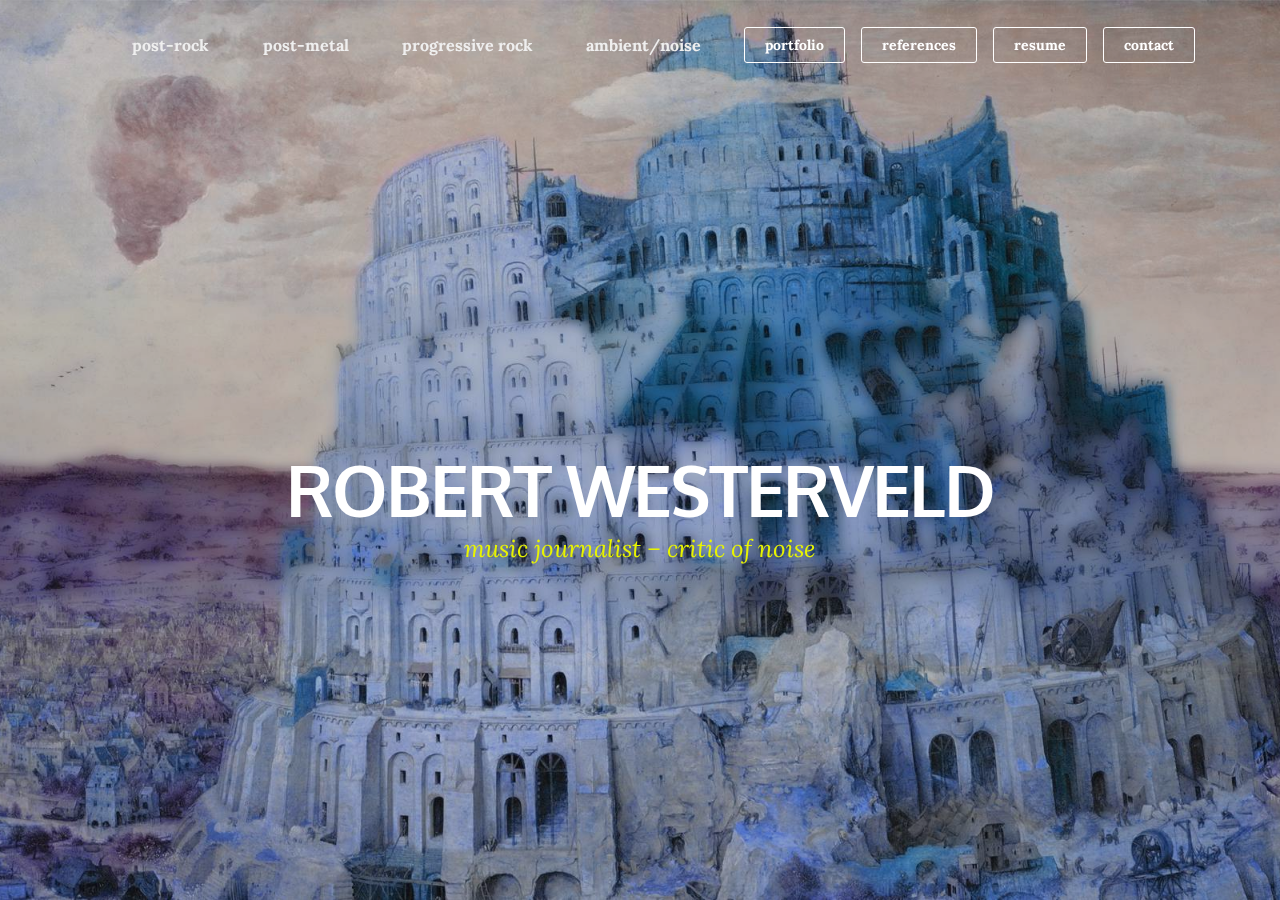
==== commit 4de894f7: "create github pages" ====
--- a/index.html
+++ b/index.html
@@ -36,7 +36,7 @@
                         <div class="hamburger-icon"></div>
                     </button>
 
-                    <ul class="nav-dropdown collapse pull-xs-right nav navbar-nav navbar-toggleable-sm" id="exCollapsingNavbar"><li class="nav-item"><a class="nav-link link" href="https://mobirise.com/">post-rock</a></li><li class="nav-item"><a class="nav-link link" href="https://mobirise.com/">post-metal</a></li><li class="nav-item"><a class="nav-link link" href="https://mobirise.com/">progressive rock</a></li><li class="nav-item"><a class="nav-link link" href="https://mobirise.com/">ambient/noise</a></li><li class="nav-item"><a class="nav-link link" href="https://mobirise.com/">electronic</a></li><li class="nav-item nav-btn"><a class="nav-link btn btn-white-outline btn-white" href="https://mobirise.com/">portfolio</a></li><li class="nav-item nav-btn"><a class="nav-link btn btn-white btn-white-outline" href="https://mobirise.com/">resume</a></li><li class="nav-item nav-btn"><a class="nav-link btn btn-white btn-white-outline" href="https://mobirise.com/">contact</a></li></ul>
+                    <ul class="nav-dropdown collapse pull-xs-right nav navbar-nav navbar-toggleable-sm" id="exCollapsingNavbar"><li class="nav-item"><a class="nav-link link" href="post-rock.html">post-rock</a></li><li class="nav-item"><a class="nav-link link" href="post-metal.html">post-metal</a></li><li class="nav-item"><a class="nav-link link" href="https://mobirise.com/">progressive rock</a></li><li class="nav-item"><a class="nav-link link" href="ambientnoise.html"><p>ambient/noise</p></a></li><li class="nav-item nav-btn"><a class="nav-link btn btn-white-outline btn-white" href="portfolio.html">portfolio</a></li><li class="nav-item nav-btn"><a class="nav-link btn btn-white-outline btn-white" href="portfolio.html">references</a></li><li class="nav-item nav-btn"><a class="nav-link btn btn-white btn-white-outline" href="resume.html">resume</a></li><li class="nav-item nav-btn"><a class="nav-link btn btn-white btn-white-outline" href="mailto:robertwesterveld@gmail.com">contact</a></li></ul>
                     <button hidden="" class="navbar-toggler navbar-close" type="button" data-toggle="collapse" data-target="#exCollapsingNavbar">
                         <div class="close-icon"></div>
                     </button>
@@ -49,7 +49,7 @@
 
 </section>
 
-<section class="engine"><a rel="external" href="https://mobirise.com">simple web site development software</a></section><section class="mbr-section mbr-section-hero mbr-section-full mbr-parallax-background mbr-after-navbar" id="header1-0" style="background-image: url(assets/images/background-2000x1125-46.jpg);">
+<section class="engine"><a rel="external" href="https://mobirise.com">top bootstrap web maker</a></section><section class="mbr-section mbr-section-hero mbr-section-full mbr-parallax-background mbr-after-navbar" id="header1-0" style="background-image: url(assets/images/background-2000x1125-46.jpg);">
 
     <div class="mbr-overlay" style="opacity: 0.2; background-color: rgb(0, 0, 0);"></div>
 
@@ -59,7 +59,7 @@
             <div class="row">
                 <div class="mbr-section col-md-10 col-md-offset-1 text-xs-center">
 
-                    <h1 class="mbr-section-title display-1"><span style="font-size: 4.39rem; line-height: 1.1;">ROBERT WESTERVELD</span><br></h1>
+                    <h1 class="mbr-section-title display-1"><span style="font-size: 4.39rem; line-height: 1.1;"><br></span><br><span style="font-size: 4.39rem; line-height: 1.1;">ROBERT WESTERVELD</span><br></h1>
                     <p class="mbr-section-lead lead">music journalist – critic of noise<br></p>
                     
                 </div>
--- a/assets/mobirise/css/mbr-additional.css
+++ b/assets/mobirise/css/mbr-additional.css
@@ -2,6 +2,7 @@
 @import url(https://fonts.googleapis.com/css?family=Lora:400,700);
 @import url(https://fonts.googleapis.com/css?family=Montserrat:400,700);
 @import url(https://fonts.googleapis.com/css?family=Raleway:400,300,700);
+@import url(https://fonts.googleapis.com/css?family=Lato:400,300,700);
 
 
 
@@ -492,3 +493,590 @@
   font-family: 'Lora', serif;
   font-size: 14px;
 }
+
+
+
+#slider-s H2 {
+  text-align: center;
+  font-family: 'Lato', sans-serif;
+  font-size: 36px;
+}
+#slider-s P {
+  text-align: center;
+  color: #e8f400;
+}
+#menu-k .hide-buttons .nav-btn {
+  display: none !important;
+}
+#menu-k .navbar-caption {
+  color: #ffffff;
+}
+#menu-k .navbar-toggler {
+  color: #efefef;
+}
+#menu-k .close-icon::before,
+#menu-k .close-icon::after {
+  background-color: #efefef;
+}
+#menu-k .link,
+#menu-k .dropdown-item {
+  color: #efefef;
+  font-family: 'Lora', serif;
+}
+#menu-k .link {
+  font-size: 1rem;
+}
+#menu-k .dropdown-item,
+#menu-k .nav-dropdown-sm .link {
+  font-size: 1.083rem;
+}
+#menu-k .link:hover,
+#menu-k .dropdown-item:hover,
+#menu-k .link:focus,
+#menu-k .dropdown-item:focus {
+  color: #c9b3ff;
+}
+#menu-k .link[aria-expanded="true"],
+#menu-k .dropdown-menu {
+  background: #0e0e0e;
+}
+#menu-k .nav-dropdown-sm .link:focus,
+#menu-k .nav-dropdown-sm .link:hover,
+#menu-k .nav-dropdown-sm .dropdown-item:focus,
+#menu-k .nav-dropdown-sm .dropdown-item:hover {
+  background: #202020!important;
+}
+#menu-k .navbar,
+#menu-k .nav-dropdown-sm,
+#menu-k .nav-dropdown-sm .link[aria-expanded="true"],
+#menu-k .nav-dropdown-sm .dropdown-menu {
+  background: #282828;
+}
+#menu-k .bg-color.transparent .link {
+  color: #efefef;
+  transition: none;
+}
+#menu-k .bg-color.transparent.opened .link {
+  transition: color 0.2s ease-in-out;
+}
+#menu-k .bg-color.transparent.opened .link:hover,
+#menu-k .bg-color.transparent.opened .link:focus {
+  color: #c9b3ff;
+}
+#menu-k .link[aria-expanded="true"],
+#menu-k .dropdown-item[aria-expanded="true"] {
+  color: #c9b3ff!important;
+}
+#menu-k .btn {
+  font-family: 'Lora', serif;
+  font-size: 14px;
+}
+
+
+
+#slider-t H2 {
+  text-align: center;
+  font-family: 'Lato', sans-serif;
+  font-size: 36px;
+}
+#slider-t P {
+  text-align: center;
+  color: #e8f400;
+}
+#menu-k .hide-buttons .nav-btn {
+  display: none !important;
+}
+#menu-k .navbar-caption {
+  color: #ffffff;
+}
+#menu-k .navbar-toggler {
+  color: #efefef;
+}
+#menu-k .close-icon::before,
+#menu-k .close-icon::after {
+  background-color: #efefef;
+}
+#menu-k .link,
+#menu-k .dropdown-item {
+  color: #efefef;
+  font-family: 'Lora', serif;
+}
+#menu-k .link {
+  font-size: 1rem;
+}
+#menu-k .dropdown-item,
+#menu-k .nav-dropdown-sm .link {
+  font-size: 1.083rem;
+}
+#menu-k .link:hover,
+#menu-k .dropdown-item:hover,
+#menu-k .link:focus,
+#menu-k .dropdown-item:focus {
+  color: #c9b3ff;
+}
+#menu-k .link[aria-expanded="true"],
+#menu-k .dropdown-menu {
+  background: #0e0e0e;
+}
+#menu-k .nav-dropdown-sm .link:focus,
+#menu-k .nav-dropdown-sm .link:hover,
+#menu-k .nav-dropdown-sm .dropdown-item:focus,
+#menu-k .nav-dropdown-sm .dropdown-item:hover {
+  background: #202020!important;
+}
+#menu-k .navbar,
+#menu-k .nav-dropdown-sm,
+#menu-k .nav-dropdown-sm .link[aria-expanded="true"],
+#menu-k .nav-dropdown-sm .dropdown-menu {
+  background: #282828;
+}
+#menu-k .bg-color.transparent .link {
+  color: #efefef;
+  transition: none;
+}
+#menu-k .bg-color.transparent.opened .link {
+  transition: color 0.2s ease-in-out;
+}
+#menu-k .bg-color.transparent.opened .link:hover,
+#menu-k .bg-color.transparent.opened .link:focus {
+  color: #c9b3ff;
+}
+#menu-k .link[aria-expanded="true"],
+#menu-k .dropdown-item[aria-expanded="true"] {
+  color: #c9b3ff!important;
+}
+#menu-k .btn {
+  font-family: 'Lora', serif;
+  font-size: 14px;
+}
+
+
+
+#slider-p H2 {
+  text-align: center;
+  font-family: 'Lato', sans-serif;
+}
+#slider-p P {
+  text-align: center;
+  color: #e8f400;
+}
+#menu-k .hide-buttons .nav-btn {
+  display: none !important;
+}
+#menu-k .navbar-caption {
+  color: #ffffff;
+}
+#menu-k .navbar-toggler {
+  color: #efefef;
+}
+#menu-k .close-icon::before,
+#menu-k .close-icon::after {
+  background-color: #efefef;
+}
+#menu-k .link,
+#menu-k .dropdown-item {
+  color: #efefef;
+  font-family: 'Lora', serif;
+}
+#menu-k .link {
+  font-size: 1rem;
+}
+#menu-k .dropdown-item,
+#menu-k .nav-dropdown-sm .link {
+  font-size: 1.083rem;
+}
+#menu-k .link:hover,
+#menu-k .dropdown-item:hover,
+#menu-k .link:focus,
+#menu-k .dropdown-item:focus {
+  color: #c9b3ff;
+}
+#menu-k .link[aria-expanded="true"],
+#menu-k .dropdown-menu {
+  background: #0e0e0e;
+}
+#menu-k .nav-dropdown-sm .link:focus,
+#menu-k .nav-dropdown-sm .link:hover,
+#menu-k .nav-dropdown-sm .dropdown-item:focus,
+#menu-k .nav-dropdown-sm .dropdown-item:hover {
+  background: #202020!important;
+}
+#menu-k .navbar,
+#menu-k .nav-dropdown-sm,
+#menu-k .nav-dropdown-sm .link[aria-expanded="true"],
+#menu-k .nav-dropdown-sm .dropdown-menu {
+  background: #282828;
+}
+#menu-k .bg-color.transparent .link {
+  color: #efefef;
+  transition: none;
+}
+#menu-k .bg-color.transparent.opened .link {
+  transition: color 0.2s ease-in-out;
+}
+#menu-k .bg-color.transparent.opened .link:hover,
+#menu-k .bg-color.transparent.opened .link:focus {
+  color: #c9b3ff;
+}
+#menu-k .link[aria-expanded="true"],
+#menu-k .dropdown-item[aria-expanded="true"] {
+  color: #c9b3ff!important;
+}
+#menu-k .btn {
+  font-family: 'Lora', serif;
+  font-size: 14px;
+}
+
+
+#menu-k .hide-buttons .nav-btn {
+  display: none !important;
+}
+#menu-k .navbar-caption {
+  color: #ffffff;
+}
+#menu-k .navbar-toggler {
+  color: #efefef;
+}
+#menu-k .close-icon::before,
+#menu-k .close-icon::after {
+  background-color: #efefef;
+}
+#menu-k .link,
+#menu-k .dropdown-item {
+  color: #efefef;
+  font-family: 'Lora', serif;
+}
+#menu-k .link {
+  font-size: 1rem;
+}
+#menu-k .dropdown-item,
+#menu-k .nav-dropdown-sm .link {
+  font-size: 1.083rem;
+}
+#menu-k .link:hover,
+#menu-k .dropdown-item:hover,
+#menu-k .link:focus,
+#menu-k .dropdown-item:focus {
+  color: #c9b3ff;
+}
+#menu-k .link[aria-expanded="true"],
+#menu-k .dropdown-menu {
+  background: #0e0e0e;
+}
+#menu-k .nav-dropdown-sm .link:focus,
+#menu-k .nav-dropdown-sm .link:hover,
+#menu-k .nav-dropdown-sm .dropdown-item:focus,
+#menu-k .nav-dropdown-sm .dropdown-item:hover {
+  background: #202020!important;
+}
+#menu-k .navbar,
+#menu-k .nav-dropdown-sm,
+#menu-k .nav-dropdown-sm .link[aria-expanded="true"],
+#menu-k .nav-dropdown-sm .dropdown-menu {
+  background: #282828;
+}
+#menu-k .bg-color.transparent .link {
+  color: #efefef;
+  transition: none;
+}
+#menu-k .bg-color.transparent.opened .link {
+  transition: color 0.2s ease-in-out;
+}
+#menu-k .bg-color.transparent.opened .link:hover,
+#menu-k .bg-color.transparent.opened .link:focus {
+  color: #c9b3ff;
+}
+#menu-k .link[aria-expanded="true"],
+#menu-k .dropdown-item[aria-expanded="true"] {
+  color: #c9b3ff!important;
+}
+#menu-k .btn {
+  font-family: 'Lora', serif;
+  font-size: 14px;
+}
+#slider-u P {
+  color: #e8f400;
+}
+#slider-u H2 {
+  font-size: 36px;
+}
+
+
+
+#menu-k .hide-buttons .nav-btn {
+  display: none !important;
+}
+#menu-k .navbar-caption {
+  color: #ffffff;
+}
+#menu-k .navbar-toggler {
+  color: #efefef;
+}
+#menu-k .close-icon::before,
+#menu-k .close-icon::after {
+  background-color: #efefef;
+}
+#menu-k .link,
+#menu-k .dropdown-item {
+  color: #efefef;
+  font-family: 'Lora', serif;
+}
+#menu-k .link {
+  font-size: 1rem;
+}
+#menu-k .dropdown-item,
+#menu-k .nav-dropdown-sm .link {
+  font-size: 1.083rem;
+}
+#menu-k .link:hover,
+#menu-k .dropdown-item:hover,
+#menu-k .link:focus,
+#menu-k .dropdown-item:focus {
+  color: #c9b3ff;
+}
+#menu-k .link[aria-expanded="true"],
+#menu-k .dropdown-menu {
+  background: #0e0e0e;
+}
+#menu-k .nav-dropdown-sm .link:focus,
+#menu-k .nav-dropdown-sm .link:hover,
+#menu-k .nav-dropdown-sm .dropdown-item:focus,
+#menu-k .nav-dropdown-sm .dropdown-item:hover {
+  background: #202020!important;
+}
+#menu-k .navbar,
+#menu-k .nav-dropdown-sm,
+#menu-k .nav-dropdown-sm .link[aria-expanded="true"],
+#menu-k .nav-dropdown-sm .dropdown-menu {
+  background: #282828;
+}
+#menu-k .bg-color.transparent .link {
+  color: #efefef;
+  transition: none;
+}
+#menu-k .bg-color.transparent.opened .link {
+  transition: color 0.2s ease-in-out;
+}
+#menu-k .bg-color.transparent.opened .link:hover,
+#menu-k .bg-color.transparent.opened .link:focus {
+  color: #c9b3ff;
+}
+#menu-k .link[aria-expanded="true"],
+#menu-k .dropdown-item[aria-expanded="true"] {
+  color: #c9b3ff!important;
+}
+#menu-k .btn {
+  font-family: 'Lora', serif;
+  font-size: 14px;
+}
+#slider-v H2 {
+  font-family: 'Lato', sans-serif;
+  font-size: 36px;
+}
+#slider-v P {
+  color: #e8f400;
+}
+
+
+#menu-i .hide-buttons .nav-btn {
+  display: none !important;
+}
+#menu-i .navbar-caption {
+  color: #ffffff;
+}
+#menu-i .navbar-toggler {
+  color: #efefef;
+}
+#menu-i .close-icon::before,
+#menu-i .close-icon::after {
+  background-color: #efefef;
+}
+#menu-i .link,
+#menu-i .dropdown-item {
+  color: #efefef;
+  font-family: 'Lora', serif;
+}
+#menu-i .link {
+  font-size: 1rem;
+}
+#menu-i .dropdown-item,
+#menu-i .nav-dropdown-sm .link {
+  font-size: 1.083rem;
+}
+#menu-i .link:hover,
+#menu-i .dropdown-item:hover,
+#menu-i .link:focus,
+#menu-i .dropdown-item:focus {
+  color: #c9b3ff;
+}
+#menu-i .link[aria-expanded="true"],
+#menu-i .dropdown-menu {
+  background: #0e0e0e;
+}
+#menu-i .nav-dropdown-sm .link:focus,
+#menu-i .nav-dropdown-sm .link:hover,
+#menu-i .nav-dropdown-sm .dropdown-item:focus,
+#menu-i .nav-dropdown-sm .dropdown-item:hover {
+  background: #202020!important;
+}
+#menu-i .navbar,
+#menu-i .nav-dropdown-sm,
+#menu-i .nav-dropdown-sm .link[aria-expanded="true"],
+#menu-i .nav-dropdown-sm .dropdown-menu {
+  background: #282828;
+}
+#menu-i .bg-color.transparent .link {
+  color: #efefef;
+  transition: none;
+}
+#menu-i .bg-color.transparent.opened .link {
+  transition: color 0.2s ease-in-out;
+}
+#menu-i .bg-color.transparent.opened .link:hover,
+#menu-i .bg-color.transparent.opened .link:focus {
+  color: #c9b3ff;
+}
+#menu-i .link[aria-expanded="true"],
+#menu-i .dropdown-item[aria-expanded="true"] {
+  color: #c9b3ff!important;
+}
+#menu-i .btn {
+  font-family: 'Lora', serif;
+  font-size: 14px;
+}
+
+
+#menu-j .hide-buttons .nav-btn {
+  display: none !important;
+}
+#menu-j .navbar-caption {
+  color: #ffffff;
+}
+#menu-j .navbar-toggler {
+  color: #efefef;
+}
+#menu-j .close-icon::before,
+#menu-j .close-icon::after {
+  background-color: #efefef;
+}
+#menu-j .link,
+#menu-j .dropdown-item {
+  color: #efefef;
+  font-family: 'Lora', serif;
+}
+#menu-j .link {
+  font-size: 1rem;
+}
+#menu-j .dropdown-item,
+#menu-j .nav-dropdown-sm .link {
+  font-size: 1.083rem;
+}
+#menu-j .link:hover,
+#menu-j .dropdown-item:hover,
+#menu-j .link:focus,
+#menu-j .dropdown-item:focus {
+  color: #c9b3ff;
+}
+#menu-j .link[aria-expanded="true"],
+#menu-j .dropdown-menu {
+  background: #0e0e0e;
+}
+#menu-j .nav-dropdown-sm .link:focus,
+#menu-j .nav-dropdown-sm .link:hover,
+#menu-j .nav-dropdown-sm .dropdown-item:focus,
+#menu-j .nav-dropdown-sm .dropdown-item:hover {
+  background: #202020!important;
+}
+#menu-j .navbar,
+#menu-j .nav-dropdown-sm,
+#menu-j .nav-dropdown-sm .link[aria-expanded="true"],
+#menu-j .nav-dropdown-sm .dropdown-menu {
+  background: #282828;
+}
+#menu-j .bg-color.transparent .link {
+  color: #efefef;
+  transition: none;
+}
+#menu-j .bg-color.transparent.opened .link {
+  transition: color 0.2s ease-in-out;
+}
+#menu-j .bg-color.transparent.opened .link:hover,
+#menu-j .bg-color.transparent.opened .link:focus {
+  color: #c9b3ff;
+}
+#menu-j .link[aria-expanded="true"],
+#menu-j .dropdown-item[aria-expanded="true"] {
+  color: #c9b3ff!important;
+}
+#menu-j .btn {
+  font-family: 'Lora', serif;
+  font-size: 14px;
+}
+
+
+#menu-k .hide-buttons .nav-btn {
+  display: none !important;
+}
+#menu-k .navbar-caption {
+  color: #ffffff;
+}
+#menu-k .navbar-toggler {
+  color: #efefef;
+}
+#menu-k .close-icon::before,
+#menu-k .close-icon::after {
+  background-color: #efefef;
+}
+#menu-k .link,
+#menu-k .dropdown-item {
+  color: #efefef;
+  font-family: 'Lora', serif;
+}
+#menu-k .link {
+  font-size: 1rem;
+}
+#menu-k .dropdown-item,
+#menu-k .nav-dropdown-sm .link {
+  font-size: 1.083rem;
+}
+#menu-k .link:hover,
+#menu-k .dropdown-item:hover,
+#menu-k .link:focus,
+#menu-k .dropdown-item:focus {
+  color: #c9b3ff;
+}
+#menu-k .link[aria-expanded="true"],
+#menu-k .dropdown-menu {
+  background: #0e0e0e;
+}
+#menu-k .nav-dropdown-sm .link:focus,
+#menu-k .nav-dropdown-sm .link:hover,
+#menu-k .nav-dropdown-sm .dropdown-item:focus,
+#menu-k .nav-dropdown-sm .dropdown-item:hover {
+  background: #202020!important;
+}
+#menu-k .navbar,
+#menu-k .nav-dropdown-sm,
+#menu-k .nav-dropdown-sm .link[aria-expanded="true"],
+#menu-k .nav-dropdown-sm .dropdown-menu {
+  background: #282828;
+}
+#menu-k .bg-color.transparent .link {
+  color: #efefef;
+  transition: none;
+}
+#menu-k .bg-color.transparent.opened .link {
+  transition: color 0.2s ease-in-out;
+}
+#menu-k .bg-color.transparent.opened .link:hover,
+#menu-k .bg-color.transparent.opened .link:focus {
+  color: #c9b3ff;
+}
+#menu-k .link[aria-expanded="true"],
+#menu-k .dropdown-item[aria-expanded="true"] {
+  color: #c9b3ff!important;
+}
+#menu-k .btn {
+  font-family: 'Lora', serif;
+  font-size: 14px;
+}
